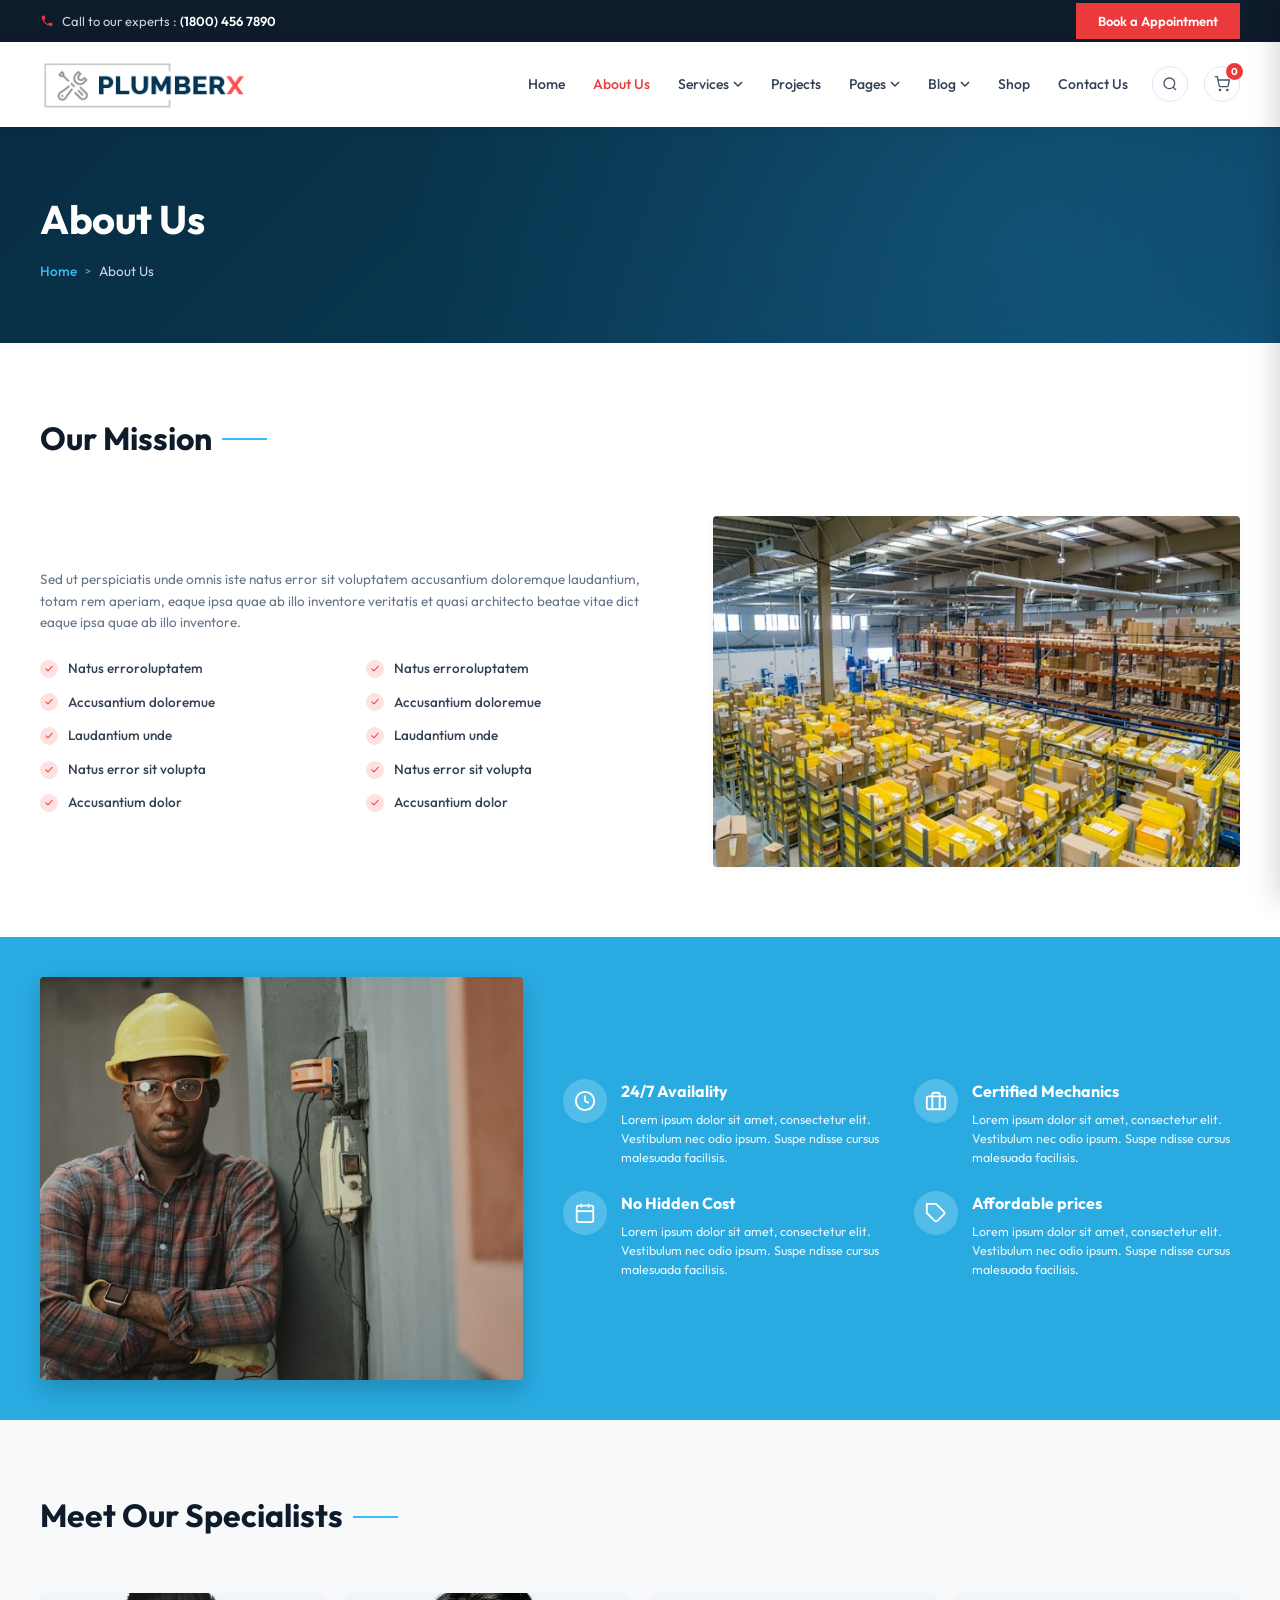
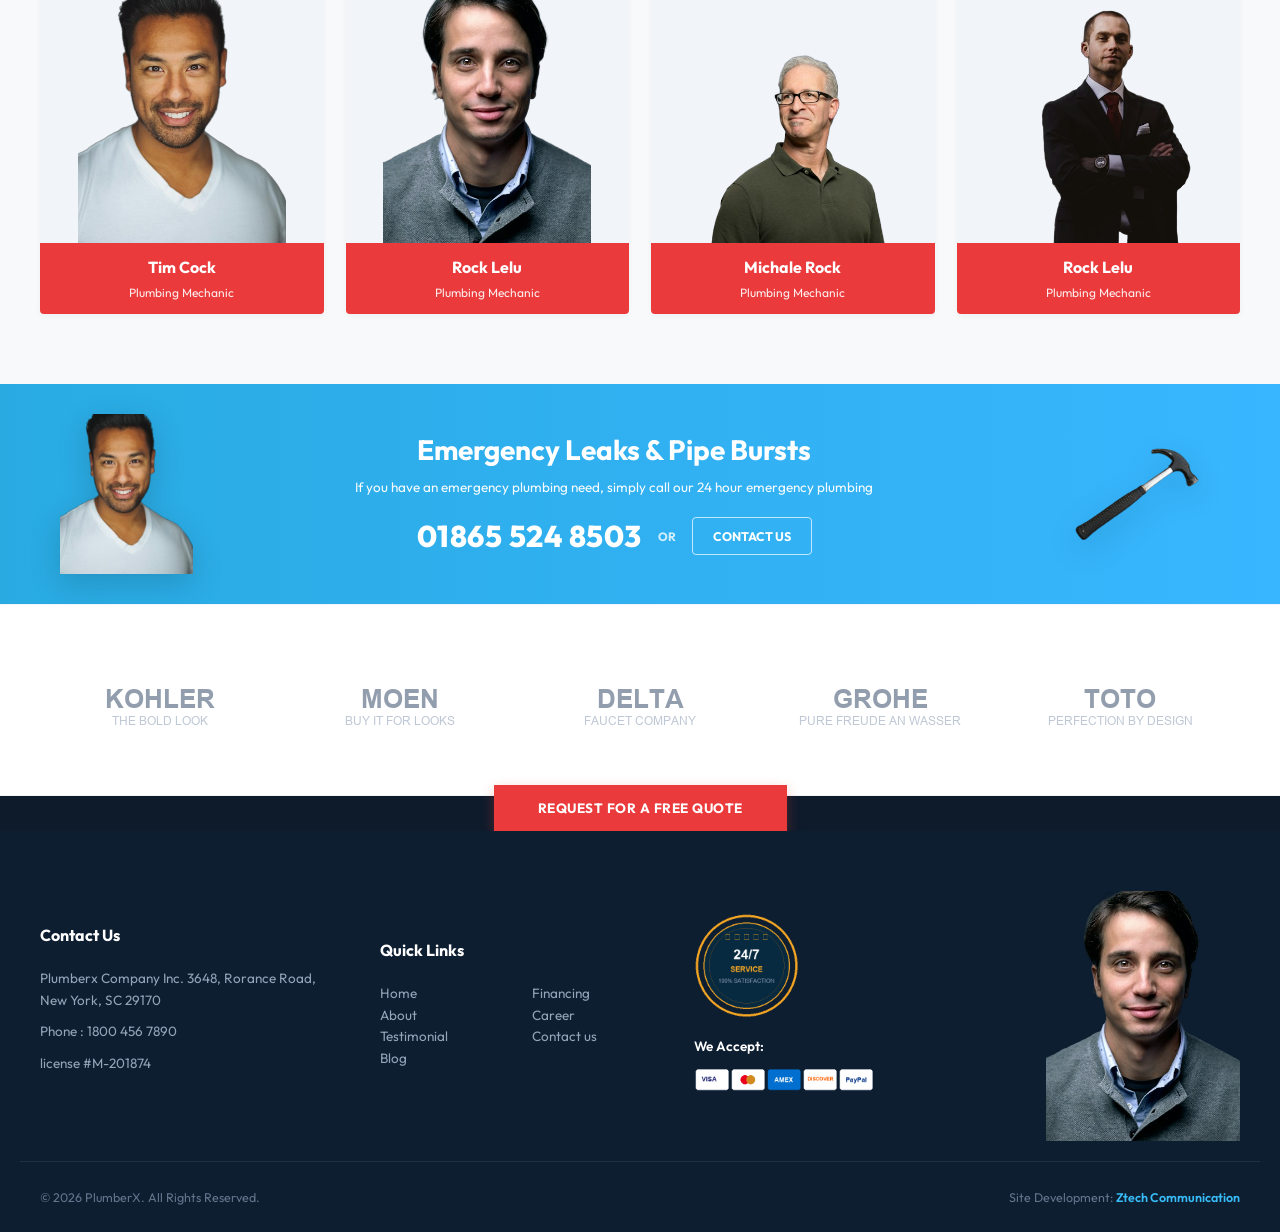
==== about.html @ 58169e4c "Initial commit: Complete 13-page PlumberX website with high-res assets, responsive layouts, and inte" ====
<!DOCTYPE html>
<html lang="en">
<head>
  <meta charset="UTF-8">
  <meta name="viewport" content="width=device-width, initial-scale=1.0">
  <title>About Us - PlumberX | Site Development: Ztech Communication</title>
  <meta name="description" content="Learn more about PlumberX mission, certified mechanics, 24/7 availability, and transparent plumbing services.">
  <link rel="stylesheet" href="css/style.css">
  <link rel="icon" type="image/png" href="assets/images/logo_clean.png?v=2027">
</head>
<body>

  <!-- Top Bar -->
  <div class="top-bar">
    <div class="container">
      <div class="top-bar-left">
        <svg width="14" height="14" viewBox="0 0 24 24" fill="currentColor">
          <path d="M6.62 10.79a15.053 15.053 0 006.59 6.59l2.2-2.2a1 1 0 011.02-.24 11.72 11.72 0 003.68.59 1 1 0 011 1V20a1 1 0 01-1 1A17 17 0 013 4a1 1 0 011-1h3.5a1 1 0 011 1 11.72 11.72 0 00.59 3.68 1 1 0 01-.24 1.02l-2.23 2.09z"/>
        </svg>
        <span>Call to our experts : <a href="tel:18004567890">(1800) 456 7890</a></span>
      </div>
      <div class="top-bar-right">
        <button class="btn-book-top" type="button">Book a Appointment</button>
      </div>
    </div>
  </div>

  <!-- Header & Navigation -->
  <header class="site-header">
    <div class="container nav-wrapper">
      <a href="index.html" class="logo-link">
        <img src="assets/images/logo.png?v=2027" alt="PlumberX Logo" class="logo-img">
      </a>
      
      <nav class="main-nav">
        <ul class="nav-menu">
          <li class="nav-item"><a href="index.html" class="nav-link">Home</a></li>
          <li class="nav-item active"><a href="about.html" class="nav-link">About Us</a></li>
          <li class="nav-item has-dropdown">
            <a href="services-1.html" class="nav-link">
              Services
              <svg class="arrow-icon" viewBox="0 0 10 6"><path d="M1 1l4 4 4-4" stroke="currentColor" stroke-width="1.5" fill="none"/></svg>
            </a>
            <ul class="dropdown-menu">
              <li><a href="services-1.html" class="dropdown-link">Services 1</a></li>
              <li><a href="services-2.html" class="dropdown-link">Services 2</a></li>
              <li><a href="services-3.html" class="dropdown-link">Services 3</a></li>
              <li><a href="service-repair.html" class="dropdown-link">Plumbing Repairs</a></li>
            </ul>
          </li>
          <li class="nav-item"><a href="projects.html" class="nav-link">Projects</a></li>
          <li class="nav-item has-dropdown">
            <a href="case-study.html" class="nav-link">
              Pages
              <svg class="arrow-icon" viewBox="0 0 10 6"><path d="M1 1l4 4 4-4" stroke="currentColor" stroke-width="1.5" fill="none"/></svg>
            </a>
            <ul class="dropdown-menu">
              <li><a href="case-study.html" class="dropdown-link">Case Study</a></li>
              <li><a href="price.html" class="dropdown-link">Price Plans</a></li>
              <li><a href="shop.html" class="dropdown-link">Shop Page</a></li>
            </ul>
          </li>
          <li class="nav-item has-dropdown">
            <a href="blog.html" class="nav-link">
              Blog
              <svg class="arrow-icon" viewBox="0 0 10 6"><path d="M1 1l4 4 4-4" stroke="currentColor" stroke-width="1.5" fill="none"/></svg>
            </a>
            <ul class="dropdown-menu">
              <li><a href="blog.html" class="dropdown-link">Blog Default</a></li>
              <li><a href="blog-single.html" class="dropdown-link">Single Blog Post</a></li>
            </ul>
          </li>
          <li class="nav-item"><a href="shop.html" class="nav-link">Shop</a></li>
          <li class="nav-item"><a href="contact.html" class="nav-link">Contact Us</a></li>
        </ul>

        <div class="header-actions">
          <button class="search-toggle-btn" aria-label="Search">
            <svg width="16" height="16" viewBox="0 0 24 24" fill="none" stroke="currentColor" stroke-width="2">
              <circle cx="11" cy="11" r="8"></circle>
              <line x1="21" y1="21" x2="16.65" y2="16.65"></line>
            </svg>
          </button>
          <button class="cart-toggle-btn" aria-label="Cart">
            <svg width="16" height="16" viewBox="0 0 24 24" fill="none" stroke="currentColor" stroke-width="2">
              <circle cx="9" cy="21" r="1"></circle>
              <circle cx="20" cy="21" r="1"></circle>
              <path d="M1 1h4l2.68 13.39a2 2 0 0 0 2 1.61h9.72a2 2 0 0 0 2-1.61L23 6H6"></path>
            </svg>
            <span class="cart-badge" id="cartBadgeCount">0</span>
          </button>
          <button class="mobile-menu-btn" aria-label="Toggle navigation">
            <svg width="24" height="24" viewBox="0 0 24 24" fill="none" stroke="currentColor" stroke-width="2">
              <line x1="3" y1="12" x2="21" y2="12"></line>
              <line x1="3" y1="6" x2="21" y2="6"></line>
              <line x1="3" y1="18" x2="21" y2="18"></line>
            </svg>
          </button>
        </div>
      </nav>
    </div>
  </header>

  <!-- Subpage Banner -->
  <section class="subpage-banner">
    <div class="container banner-content">
      <h1 class="banner-title">About Us</h1>
      <div class="breadcrumb-list">
        <a href="index.html">Home</a>
        <span class="breadcrumb-separator">&gt;</span>
        <span>About Us</span>
      </div>
    </div>
  </section>

  <!-- Our Mission Section -->
  <section class="about-mission-section">
    <div class="container">
      <div class="section-header">
        <h2 class="section-title decorated">Our Mission</h2>
      </div>

      <div class="about-mission-grid">
        <div class="mission-text-col">
          <p class="tab-desc-text">Sed ut perspiciatis unde omnis iste natus error sit voluptatem accusantium doloremque laudantium, totam rem aperiam, eaque ipsa quae ab illo inventore veritatis et quasi architecto beatae vitae dict eaque ipsa quae ab illo inventore.</p>

          <div class="contractor-checklist-grid" style="margin-top: 20px;">
            <div class="check-item"><span class="check-icon">✓</span> Natus erroroluptatem</div>
            <div class="check-item"><span class="check-icon">✓</span> Natus erroroluptatem</div>
            <div class="check-item"><span class="check-icon">✓</span> Accusantium doloremue</div>
            <div class="check-item"><span class="check-icon">✓</span> Accusantium doloremue</div>
            <div class="check-item"><span class="check-icon">✓</span> Laudantium unde</div>
            <div class="check-item"><span class="check-icon">✓</span> Laudantium unde</div>
            <div class="check-item"><span class="check-icon">✓</span> Natus error sit volupta</div>
            <div class="check-item"><span class="check-icon">✓</span> Natus error sit volupta</div>
            <div class="check-item"><span class="check-icon">✓</span> Accusantium dolor</div>
            <div class="check-item"><span class="check-icon">✓</span> Accusantium dolor</div>
          </div>
        </div>

        <div class="mission-image-col">
          <img src="assets/images/about_mission.jpg?v=2027" alt="Our Mission Van Plumber" style="width:100%; border-radius: var(--radius-sm); box-shadow: var(--shadow-sm);">
        </div>
      </div>
    </div>
  </section>

  <!-- Blue Highlights Section -->
  <section class="about-features-banner">
    <div class="container about-features-layout">
      <div class="about-features-img-col">
        <img src="assets/images/about_plumber.jpg?v=2027" alt="Certified Plumber Repair" class="about-plumber-cutout-img">
      </div>

      <div class="about-features-grid">
        <div class="feature-box">
          <div class="feature-icon-circle">
            <svg width="22" height="22" viewBox="0 0 24 24" fill="none" stroke="currentColor" stroke-width="2">
              <circle cx="12" cy="12" r="10"></circle>
              <polyline points="12 6 12 12 16 14"></polyline>
            </svg>
          </div>
          <div class="feature-info">
            <h4>24/7 Availality</h4>
            <p>Lorem ipsum dolor sit amet, consectetur elit. Vestibulum nec odio ipsum. Suspe ndisse cursus malesuada facilisis.</p>
          </div>
        </div>

        <div class="feature-box">
          <div class="feature-icon-circle">
            <svg width="22" height="22" viewBox="0 0 24 24" fill="none" stroke="currentColor" stroke-width="2">
              <rect x="2" y="7" width="20" height="14" rx="2" ry="2"></rect>
              <path d="M16 21V5a2 2 0 0 0-2-2h-4a2 2 0 0 0-2 2v16"></path>
            </svg>
          </div>
          <div class="feature-info">
            <h4>Certified Mechanics</h4>
            <p>Lorem ipsum dolor sit amet, consectetur elit. Vestibulum nec odio ipsum. Suspe ndisse cursus malesuada facilisis.</p>
          </div>
        </div>

        <div class="feature-box">
          <div class="feature-icon-circle">
            <svg width="22" height="22" viewBox="0 0 24 24" fill="none" stroke="currentColor" stroke-width="2">
              <rect x="3" y="4" width="18" height="18" rx="2" ry="2"></rect>
              <line x1="16" y1="2" x2="16" y2="6"></line>
              <line x1="8" y1="2" x2="8" y2="6"></line>
              <line x1="3" y1="10" x2="21" y2="10"></line>
            </svg>
          </div>
          <div class="feature-info">
            <h4>No Hidden Cost</h4>
            <p>Lorem ipsum dolor sit amet, consectetur elit. Vestibulum nec odio ipsum. Suspe ndisse cursus malesuada facilisis.</p>
          </div>
        </div>

        <div class="feature-box">
          <div class="feature-icon-circle">
            <svg width="22" height="22" viewBox="0 0 24 24" fill="none" stroke="currentColor" stroke-width="2">
              <path d="M20.59 13.41l-7.17 7.17a2 2 0 0 1-2.83 0L2 12V2h10l8.59 8.59a2 2 0 0 1 0 2.82z"></path>
              <line x1="7" y1="7" x2="7.01" y2="7"></line>
            </svg>
          </div>
          <div class="feature-info">
            <h4>Affordable prices</h4>
            <p>Lorem ipsum dolor sit amet, consectetur elit. Vestibulum nec odio ipsum. Suspe ndisse cursus malesuada facilisis.</p>
          </div>
        </div>
      </div>
    </div>
  </section>

  <!-- Meet Our Specialists -->
  <section class="team-section">
    <div class="container">
      <div class="section-header">
        <h2 class="section-title decorated">Meet Our Specialists</h2>
      </div>

      <div class="team-grid">
        <div class="team-card">
          <div class="team-img-wrap">
            <img src="assets/images/team_tim_cock.png?v=2027" alt="Tim Cock">
          </div>
          <div class="team-banner">
            <h3 class="team-name">Tim Cock</h3>
            <p class="team-role">Plumbing Mechanic</p>
          </div>
        </div>

        <div class="team-card">
          <div class="team-img-wrap">
            <img src="assets/images/team_rock_lelu.png?v=2027" alt="Rock Lelu">
          </div>
          <div class="team-banner">
            <h3 class="team-name">Rock Lelu</h3>
            <p class="team-role">Plumbing Mechanic</p>
          </div>
        </div>

        <div class="team-card">
          <div class="team-img-wrap">
            <img src="assets/images/team_michale_rock.png?v=2027" alt="Michale Rock">
          </div>
          <div class="team-banner">
            <h3 class="team-name">Michale Rock</h3>
            <p class="team-role">Plumbing Mechanic</p>
          </div>
        </div>

        <div class="team-card">
          <div class="team-img-wrap">
            <img src="assets/images/team_rock_lelu_2.png?v=2027" alt="Rock Lelu">
          </div>
          <div class="team-banner">
            <h3 class="team-name">Rock Lelu</h3>
            <p class="team-role">Plumbing Mechanic</p>
          </div>
        </div>
      </div>
    </div>
  </section>

  <!-- Emergency Banner -->
  <section class="emergency-banner-section">
    <div class="container emergency-layout">
      <img src="assets/images/emergency_plumber.png?v=2027" alt="Emergency Plumber" class="emergency-plumber-cutout">
      
      <div class="emergency-center">
        <h3 class="emergency-title">Emergency Leaks & Pipe Bursts</h3>
        <p class="emergency-sub">If you have an emergency plumbing need, simply call our 24 hour emergency plumbing</p>
        <div class="emergency-action-row">
          <a href="tel:018655248503" class="emergency-phone">01865 524 8503</a>
          <span class="emergency-or">OR</span>
          <a href="contact.html" class="btn-emergency-contact">CONTACT US</a>
        </div>
      </div>

      <img src="assets/images/emergency_wrench.png?v=2027" alt="Pipe Wrench" class="emergency-wrench-cutout">
    </div>
  </section>

  <!-- Partner Logos Strip -->
  <section class="partner-logos-section">
    <div class="container partner-logos-wrap">
      <img src="assets/images/partner_logos.png?v=2027" alt="Trusted Partners" class="partner-logos-img">
    </div>
  </section>

  <!-- Request Free Quote Strip Button -->
  <div class="quote-strip-button-wrap">
    <button class="btn-request-free-quote" type="button">REQUEST FOR A FREE QUOTE</button>
  </div>

  <!-- Footer -->
  <footer class="site-footer">
    <div class="container footer-grid">
      <div class="footer-col footer-contact-info">
        <h4 class="footer-col-title">Contact Us</h4>
        <p>Plumberx Company Inc. 3648, Rorance Road,<br>New York, SC 29170</p>
        <p>Phone : <a href="tel:18004567890">1800 456 7890</a></p>
        <p>license #M-201874</p>
      </div>

      <div class="footer-col">
        <h4 class="footer-col-title">Quick Links</h4>
        <div class="footer-links-grid">
          <div>
            <p><a href="index.html">Home</a></p>
            <p><a href="about.html">About</a></p>
            <p><a href="contact.html">Testimonial</a></p>
            <p><a href="blog.html">Blog</a></p>
          </div>
          <div>
            <p><a href="price.html">Financing</a></p>
            <p><a href="about.html">Career</a></p>
            <p><a href="contact.html">Contact us</a></p>
          </div>
        </div>
      </div>

      <div class="footer-col footer-trust-col">
        <img src="assets/images/footer_badge.png?v=2027" alt="24 Hours Service Guarantee" class="footer-badge-img">
        <div>
          <p style="margin-bottom:8px; color:#ffffff; font-weight:600;">We Accept:</p>
          <img src="assets/images/footer_cards.png?v=2027" alt="Visa, Mastercard, Discover, Amex" class="footer-cards-img">
        </div>
      </div>

      <div class="footer-col footer-plumber-col">
        <img src="assets/images/footer_plumber.png?v=2027" alt="Professional Plumber" class="footer-plumber-img">
      </div>
    </div>

    <div class="container footer-bottom-bar">
      <div>&copy; 2026 PlumberX. All Rights Reserved.</div>
      <div>Site Development: <a href="https://www.ztechbd.com" target="_blank" rel="noopener" class="developer-credit">Ztech Communication</a></div>
    </div>
  </footer>

  <!-- Reusable Modals -->
  <div class="modal-overlay" id="appointmentModal">
    <div class="modal-card">
      <div class="modal-header">
        <h3>Book an Appointment</h3>
        <button class="modal-close-btn">&times;</button>
      </div>
      <div class="modal-body">
        <form>
          <div class="form-group"><input type="text" class="form-input" placeholder="Full Name" required></div>
          <div class="form-group"><input type="tel" class="form-input" placeholder="Phone Number" required></div>
          <div class="form-group">
            <select class="form-select" required>
              <option value="">Select Service</option>
              <option value="leaks">Plumbing Leaks</option>
              <option value="drain">Drain Cleaning</option>
              <option value="heating">Water Heating & Cooling</option>
            </select>
          </div>
          <div class="form-group"><input type="date" class="form-input" required></div>
          <button type="submit" class="btn-quote-submit">Confirm Appointment</button>
        </form>
      </div>
    </div>
  </div>

  <div class="modal-overlay" id="quoteModal">
    <div class="modal-card">
      <div class="modal-header">
        <h3>Request Free Quote</h3>
        <button class="modal-close-btn">&times;</button>
      </div>
      <div class="modal-body">
        <form>
          <div class="form-group"><input type="text" class="form-input" placeholder="Your Name" required></div>
          <div class="form-group"><input type="email" class="form-input" placeholder="Your Email" required></div>
          <div class="form-group"><input type="tel" class="form-input" placeholder="Phone Number" required></div>
          <button type="submit" class="btn-quote-submit">Submit Quote Request</button>
        </form>
      </div>
    </div>
  </div>

  <div class="modal-overlay" id="searchModal">
    <div class="modal-card" style="max-width: 440px;">
      <div class="modal-header">
        <h3>Search PlumberX</h3>
        <button class="modal-close-btn">&times;</button>
      </div>
      <div class="modal-body">
        <form onsubmit="event.preventDefault(); showToast('Searching...'); document.getElementById('searchModal').classList.remove('active');">
          <div class="form-group"><input type="text" class="form-input" placeholder="Type keywords..." required></div>
          <button type="submit" class="btn-quote-submit">Search</button>
        </form>
      </div>
    </div>
  </div>

  <div class="cart-drawer-overlay" id="cartDrawerOverlay"></div>
  <div class="cart-drawer" id="cartDrawer">
    <div class="cart-drawer-header">
      <h3 style="font-size:16px;">Your Shopping Cart</h3>
      <button id="closeCartBtn" style="background:none; border:none; color:#ffffff; font-size:24px; cursor:pointer;">&times;</button>
    </div>
    <div class="cart-items-container" id="cartItemsContainer">
      <p style="text-align:center; color:#94a3b8; padding:30px 0;">Your cart is empty.</p>
    </div>
    <div class="cart-drawer-footer">
      <div class="cart-total-row">
        <span>Subtotal:</span>
        <span id="cartTotalAmount">$0.00</span>
      </div>
      <button class="btn-quote-submit" onclick="showToast('Proceeding to checkout...');">PROCEED TO CHECKOUT</button>
    </div>
  </div>

  <script src="js/main.js"></script>
</body>
</html>
---- css/style.css ----
/* ==========================================================================
   PlumberX - Theme Design & Style System
   Site Development Company: Ztech Communication
   ========================================================================== */

@import url('https://fonts.googleapis.com/css2?family=Outfit:wght@300;400;500;600;700;800&family=Inter:wght@300;400;500;600;700&display=swap');

:root {
  --primary-navy: #0e1b2b;
  --secondary-navy: #0a1726;
  --dark-teal: #084362;
  --mid-teal: #0a567c;
  --cyan: #29abe2;
  --cyan-light: #48c1f4;
  --cyan-soft: #e5f6fd;
  --accent-red: #ea3a3c;
  --accent-red-hover: #d2282a;
  --text-dark: #1e293b;
  --text-gray: #64748b;
  --text-light: #94a3b8;
  --bg-light: #f7f9fa;
  --bg-card: #ffffff;
  --border-color: #e2e8f0;
  --border-light: #f1f5f9;
  --shadow-sm: 0 2px 6px rgba(0, 0, 0, 0.04);
  --shadow-md: 0 6px 20px rgba(0, 0, 0, 0.08);
  --shadow-lg: 0 12px 32px rgba(0, 0, 0, 0.12);
  --radius-sm: 4px;
  --radius-md: 6px;
  --radius-lg: 10px;
  --container-max: 1240px;
  --font-main: 'Outfit', 'Inter', -apple-system, BlinkMacSystemFont, sans-serif;
}

* {
  box-sizing: border-box;
  margin: 0;
  padding: 0;
}

body {
  font-family: var(--font-main);
  color: var(--text-dark);
  background-color: #ffffff;
  line-height: 1.6;
  font-size: 15px;
  overflow-x: hidden;
  -webkit-font-smoothing: antialiased;
}

a {
  color: inherit;
  text-decoration: none;
  transition: all 0.25s ease;
}

img {
  max-width: 100%;
  height: auto;
  display: block;
}

ul, ol {
  list-style: none;
}

button, input, select, textarea {
  font-family: inherit;
}

.container {
  max-width: var(--container-max);
  margin: 0 auto;
  padding: 0 20px;
}

.section-padding {
  padding: 70px 0;
}

.text-center {
  text-align: center;
}

/* ==========================================================================
   Header & Navigation
   ========================================================================== */

/* Top Bar */
.top-bar {
  background-color: var(--primary-navy);
  color: #ffffff;
  font-size: 13px;
  height: 42px;
  display: flex;
  align-items: center;
}

.top-bar .container {
  display: flex;
  justify-content: space-between;
  align-items: center;
  width: 100%;
}

.top-bar-left {
  display: flex;
  align-items: center;
  gap: 8px;
  color: #cbd5e1;
}

.top-bar-left i, .top-bar-left svg {
  color: var(--accent-red);
  fill: var(--accent-red);
}

.top-bar-left a {
  color: #ffffff;
  font-weight: 600;
}

.top-bar-left a:hover {
  color: var(--cyan);
}

.top-bar-right {
  display: flex;
  align-items: center;
}

.btn-book-top {
  background-color: var(--accent-red);
  color: #ffffff;
  padding: 10px 22px;
  font-size: 13px;
  font-weight: 600;
  border: none;
  cursor: pointer;
  display: inline-flex;
  align-items: center;
  gap: 6px;
  transition: background-color 0.2s ease, transform 0.2s ease;
}

.btn-book-top:hover {
  background-color: var(--accent-red-hover);
}

/* Main Navbar */
.site-header {
  background-color: #ffffff;
  box-shadow: 0 2px 10px rgba(0, 0, 0, 0.05);
  position: sticky;
  top: 0;
  z-index: 1000;
}

.nav-wrapper {
  display: flex;
  justify-content: space-between;
  align-items: center;
  height: 85px;
}

.logo-link {
  display: flex;
  align-items: center;
}

.logo-img {
  height: 52px;
  width: auto;
}

.main-nav {
  display: flex;
  align-items: center;
}

.nav-menu {
  display: flex;
  align-items: center;
  gap: 28px;
}

.nav-item {
  position: relative;
}

.nav-link {
  font-size: 14px;
  font-weight: 500;
  color: #334155;
  padding: 30px 0;
  display: flex;
  align-items: center;
  gap: 4px;
  transition: color 0.2s ease;
}

.nav-link:hover,
.nav-item.active > .nav-link {
  color: var(--accent-red);
}

.nav-link svg.arrow-icon {
  width: 10px;
  height: 10px;
  fill: currentColor;
  transition: transform 0.2s ease;
}

.nav-item:hover .arrow-icon {
  transform: rotate(180deg);
}

/* Dropdown Menu */
.dropdown-menu {
  position: absolute;
  top: 100%;
  left: 0;
  background-color: #ffffff;
  min-width: 220px;
  box-shadow: 0 10px 25px rgba(0, 0, 0, 0.1);
  border-top: 3px solid var(--accent-red);
  padding: 10px 0;
  opacity: 0;
  visibility: hidden;
  transform: translateY(10px);
  transition: all 0.25s cubic-bezier(0.16, 1, 0.3, 1);
  z-index: 100;
}

.nav-item:hover .dropdown-menu {
  opacity: 1;
  visibility: visible;
  transform: translateY(0);
}

.dropdown-link {
  display: block;
  padding: 9px 22px;
  font-size: 13.5px;
  font-weight: 500;
  color: #475569;
  transition: all 0.2s ease;
}

.dropdown-link:hover,
.dropdown-link.active {
  background-color: #f8fafc;
  color: var(--accent-red);
  padding-left: 26px;
}

/* Header Actions */
.header-actions {
  display: flex;
  align-items: center;
  gap: 16px;
  margin-left: 24px;
}

.search-toggle-btn,
.cart-toggle-btn {
  background: none;
  border: 1px solid #e2e8f0;
  border-radius: 50%;
  width: 36px;
  height: 36px;
  display: flex;
  align-items: center;
  justify-content: center;
  cursor: pointer;
  color: #475569;
  transition: all 0.2s ease;
  position: relative;
}

.search-toggle-btn:hover,
.cart-toggle-btn:hover {
  background-color: #f1f5f9;
  color: var(--accent-red);
  border-color: #cbd5e1;
}

.cart-badge {
  position: absolute;
  top: -4px;
  right: -4px;
  background-color: var(--accent-red);
  color: #ffffff;
  font-size: 10px;
  font-weight: 700;
  border-radius: 50%;
  width: 17px;
  height: 17px;
  display: flex;
  align-items: center;
  justify-content: center;
}

.mobile-menu-btn {
  display: none;
  background: none;
  border: none;
  cursor: pointer;
  color: var(--primary-navy);
  padding: 6px;
}

/* ==========================================================================
   Subpage Banner & Breadcrumb
   ========================================================================== */
.subpage-banner {
  background: linear-gradient(135deg, #072d42 0%, #093751 50%, #0d466b 100%);
  color: #ffffff;
  padding: 60px 0;
  position: relative;
  overflow: hidden;
}

.subpage-banner::before {
  content: '';
  position: absolute;
  top: 0;
  left: 0;
  right: 0;
  bottom: 0;
  background: radial-gradient(circle at 80% 50%, rgba(56, 189, 248, 0.15) 0%, transparent 60%);
  pointer-events: none;
}

.banner-content {
  position: relative;
  z-index: 2;
}

.banner-title {
  font-size: 40px;
  font-weight: 700;
  margin-bottom: 10px;
  letter-spacing: -0.5px;
}

.breadcrumb-list {
  display: flex;
  align-items: center;
  gap: 8px;
  font-size: 13.5px;
  color: #cbd5e1;
}

.breadcrumb-list a {
  color: #38bdf8;
  font-weight: 500;
}

.breadcrumb-list a:hover {
  text-decoration: underline;
}

.breadcrumb-separator {
  color: #94a3b8;
  font-size: 11px;
}

.banner-van-img {
  position: absolute;
  right: 6%;
  top: 50%;
  transform: translateY(-50%);
  max-height: 150px;
  z-index: 2;
  filter: drop-shadow(0 15px 25px rgba(0,0,0,0.3));
}

/* ==========================================================================
   Home Hero Section
   ========================================================================== */
.home-hero {
  position: relative;
  background: radial-gradient(circle at 75% 35%, #0e4c73 0%, #093751 55%, #052132 100%);
  min-height: 600px;
  display: flex;
  align-items: center;
  color: #ffffff;
  padding: 50px 0 0;
  overflow: hidden;
}

.hero-grid {
  display: grid;
  grid-template-columns: 1.1fr 1fr 1.1fr;
  align-items: center;
  gap: 20px;
}

.hero-text-col {
  z-index: 2;
}

.hero-subtitle {
  font-size: 42px;
  font-weight: 700;
  line-height: 1.15;
  margin-bottom: 6px;
  color: var(--accent-red);
}

.hero-title {
  font-size: 44px;
  font-weight: 700;
  line-height: 1.15;
  margin-bottom: 18px;
  color: #38bdf8;
}

.hero-desc {
  font-size: 14.5px;
  line-height: 1.6;
  color: #e2e8f0;
  margin-bottom: 26px;
  max-width: 380px;
}

.btn-hero-learn {
  display: inline-block;
  border: 1px solid rgba(255, 255, 255, 0.4);
  color: #ffffff;
  padding: 10px 24px;
  font-size: 13.5px;
  font-weight: 600;
  border-radius: var(--radius-sm);
  background: rgba(255, 255, 255, 0.05);
  backdrop-filter: blur(4px);
  transition: all 0.25s ease;
}

.btn-hero-learn:hover {
  background-color: var(--accent-red);
  border-color: var(--accent-red);
}

.hero-plumber-col {
  display: flex;
  justify-content: center;
  align-items: flex-end;
  z-index: 2;
}

.hero-plumber-img {
  max-height: 540px;
  object-fit: contain;
  filter: drop-shadow(0 15px 30px rgba(0, 0, 0, 0.4));
}

.hero-form-col {
  z-index: 2;
  display: flex;
  justify-content: flex-end;
}

.hero-quote-card {
  background-color: #ffffff;
  color: var(--text-dark);
  border-radius: var(--radius-sm);
  overflow: hidden;
  box-shadow: 0 15px 35px rgba(0, 0, 0, 0.25);
  width: 100%;
  max-width: 360px;
}

.quote-tabs {
  display: grid;
  grid-template-columns: 1fr 1fr;
  text-align: center;
}

.quote-tab-btn {
  background-color: #f8fafc;
  border: none;
  padding: 13px 10px;
  font-size: 12.5px;
  font-weight: 700;
  color: #64748b;
  cursor: pointer;
  letter-spacing: 0.5px;
  transition: all 0.2s ease;
}

.quote-tab-btn.active {
  background-color: #ffffff;
  color: var(--primary-navy);
  border-bottom: 2px solid var(--accent-red);
}

.quote-form-body {
  padding: 24px 26px 28px;
}

.quote-form-header {
  text-align: center;
  font-size: 14px;
  font-weight: 700;
  color: var(--primary-navy);
  margin-bottom: 20px;
  letter-spacing: 0.5px;
  text-transform: uppercase;
}

.form-group {
  margin-bottom: 14px;
}

.form-input, .form-select, .form-textarea {
  width: 100%;
  padding: 10px 14px;
  border: 1px solid #e2e8f0;
  border-radius: var(--radius-sm);
  font-size: 13.5px;
  background-color: #f8fafc;
  color: var(--text-dark);
  transition: all 0.2s ease;
  outline: none;
}

.form-input:focus, .form-select:focus, .form-textarea:focus {
  border-color: var(--accent-red);
  background-color: #ffffff;
  box-shadow: 0 0 0 3px rgba(234, 58, 60, 0.1);
}

.btn-quote-submit {
  width: 100%;
  background-color: var(--accent-red);
  color: #ffffff;
  border: none;
  padding: 12px;
  font-size: 13px;
  font-weight: 700;
  letter-spacing: 0.5px;
  text-transform: uppercase;
  border-radius: var(--radius-sm);
  cursor: pointer;
  transition: background-color 0.2s ease;
  margin-top: 8px;
}

.btn-quote-submit:hover {
  background-color: var(--accent-red-hover);
}

/* ==========================================================================
   Home Red Promo Strip
   ========================================================================== */
.promo-strip {
  background-color: var(--accent-red);
  color: #ffffff;
  padding: 22px 0;
}

.promo-strip .container {
  display: flex;
  justify-content: space-between;
  align-items: center;
}

.promo-left {
  display: flex;
  align-items: center;
  gap: 16px;
}

.promo-icon-box {
  width: 44px;
  height: 44px;
  border: 1px dashed rgba(255, 255, 255, 0.6);
  border-radius: var(--radius-sm);
  display: flex;
  align-items: center;
  justify-content: center;
  font-size: 20px;
}

.promo-title {
  font-size: 19px;
  font-weight: 700;
  margin-bottom: 2px;
}

.promo-subtext {
  font-size: 13px;
  opacity: 0.9;
}

.btn-promo-action {
  background-color: transparent;
  color: #ffffff;
  border: 1px solid #ffffff;
  padding: 10px 24px;
  font-size: 13px;
  font-weight: 600;
  border-radius: var(--radius-sm);
  cursor: pointer;
  transition: all 0.2s ease;
}

.btn-promo-action:hover {
  background-color: #ffffff;
  color: var(--accent-red);
}

/* ==========================================================================
   Section Title Styles
   ========================================================================== */
.section-header {
  margin-bottom: 40px;
}

.section-title {
  font-size: 32px;
  font-weight: 700;
  color: var(--primary-navy);
  position: relative;
  display: inline-block;
  margin-bottom: 12px;
}

.section-title.decorated::after {
  content: '';
  position: absolute;
  right: -55px;
  top: 50%;
  width: 45px;
  height: 2px;
  background-color: #38bdf8;
}

.section-subtitle {
  color: var(--text-gray);
  font-size: 14.5px;
  max-width: 650px;
}

.section-header.text-center .section-subtitle {
  margin: 0 auto;
}

/* ==========================================================================
   Home Certified Plumber in LA (3 Cards)
   ========================================================================== */
.certified-section {
  padding: 70px 0;
  background-color: #ffffff;
}

.certified-grid {
  display: grid;
  grid-template-columns: 1.6fr 1fr 1fr;
  gap: 24px;
}

.certified-card-blue {
  background-color: var(--cyan);
  color: #ffffff;
  display: flex;
  overflow: hidden;
  box-shadow: var(--shadow-sm);
}

.certified-card-blue .card-img-wrap {
  width: 50%;
  min-height: 210px;
}

.certified-card-blue .card-img-wrap img {
  width: 100%;
  height: 100%;
  object-fit: cover;
}

.certified-card-blue .card-body {
  width: 50%;
  padding: 24px;
  display: flex;
  flex-direction: column;
  justify-content: center;
}

.certified-card-blue .card-title {
  font-size: 18px;
  font-weight: 700;
  margin-bottom: 10px;
}

.certified-card-blue .card-desc {
  font-size: 12.5px;
  line-height: 1.6;
  opacity: 0.95;
}

.certified-card-standard {
  background-color: #ffffff;
  border: 1px solid var(--border-color);
  overflow: hidden;
  transition: transform 0.25s ease, box-shadow 0.25s ease;
}

.certified-card-standard:hover {
  transform: translateY(-4px);
  box-shadow: var(--shadow-md);
}

.certified-card-standard .card-img-wrap {
  height: 155px;
  overflow: hidden;
}

.certified-card-standard .card-img-wrap img {
  width: 100%;
  height: 100%;
  object-fit: cover;
  transition: transform 0.3s ease;
}

.certified-card-standard:hover .card-img-wrap img {
  transform: scale(1.05);
}

.certified-card-standard .card-body {
  padding: 20px;
}

.certified-card-standard .card-title {
  font-size: 16px;
  font-weight: 700;
  color: var(--primary-navy);
  margin-bottom: 8px;
}

.certified-card-standard .card-desc {
  font-size: 12.5px;
  color: var(--text-gray);
  line-height: 1.5;
}

/* ==========================================================================
   Services That We Offers (Vertical Tabs)
   ========================================================================== */
.services-tab-section {
  padding: 70px 0;
  background-color: var(--bg-light);
}

.services-tab-layout {
  display: grid;
  grid-template-columns: 260px 1fr 340px;
  gap: 30px;
  align-items: center;
}

.tab-nav-vertical {
  background-color: #ffffff;
  box-shadow: var(--shadow-sm);
}

.tab-btn-vertical {
  display: block;
  width: 100%;
  text-align: left;
  padding: 13px 20px;
  font-size: 12.5px;
  font-weight: 700;
  letter-spacing: 0.5px;
  text-transform: uppercase;
  color: #475569;
  background: none;
  border: none;
  border-bottom: 1px solid #f1f5f9;
  border-left: 3px solid transparent;
  cursor: pointer;
  transition: all 0.2s ease;
}

.tab-btn-vertical:hover,
.tab-btn-vertical.active {
  background-color: #f8fafc;
  color: var(--cyan);
  border-left-color: var(--cyan);
}

.tab-content-panel {
  display: none;
}

.tab-content-panel.active {
  display: block;
}

.tab-desc-text {
  font-size: 13.5px;
  color: var(--text-gray);
  line-height: 1.6;
  margin-bottom: 24px;
}

.tab-body-row {
  display: grid;
  grid-template-columns: 1.2fr 1fr;
  gap: 20px;
  align-items: center;
}

.tab-kitchen-img {
  border-radius: var(--radius-sm);
  box-shadow: var(--shadow-sm);
  width: 100%;
  height: 170px;
  object-fit: cover;
}

.checklist {
  display: flex;
  flex-direction: column;
  gap: 10px;
}

.check-item {
  display: flex;
  align-items: center;
  gap: 10px;
  font-size: 13.5px;
  font-weight: 500;
  color: #334155;
}

.check-icon {
  width: 18px;
  height: 18px;
  border-radius: 50%;
  background-color: #fee2e2;
  color: var(--accent-red);
  display: flex;
  align-items: center;
  justify-content: center;
  font-size: 10px;
  flex-shrink: 0;
}

.tab-plumber-col {
  display: flex;
  justify-content: center;
}

.tab-standing-plumber {
  max-height: 440px;
  object-fit: contain;
  filter: drop-shadow(0 15px 25px rgba(0, 0, 0, 0.15));
}

/* ==========================================================================
   Our Projects (Dark Navy Background)
   ========================================================================== */
.projects-dark-section {
  background-color: var(--primary-navy);
  color: #ffffff;
  padding: 70px 0;
}

.projects-dark-section .section-title {
  color: #ffffff;
}

.projects-grid {
  display: grid;
  grid-template-columns: repeat(4, 1fr);
  gap: 18px;
  margin-bottom: 35px;
}

.project-card {
  position: relative;
  overflow: hidden;
  border-radius: var(--radius-sm);
  height: 185px;
  background-color: #1e293b;
}

.project-card img {
  width: 100%;
  height: 100%;
  object-fit: cover;
  transition: transform 0.4s ease;
}

.project-card:hover img {
  transform: scale(1.08);
}

.project-overlay {
  position: absolute;
  top: 0;
  left: 0;
  right: 0;
  bottom: 0;
  background: rgba(14, 27, 43, 0.7);
  display: flex;
  flex-direction: column;
  justify-content: center;
  align-items: center;
  padding: 16px;
  opacity: 0;
  transition: opacity 0.3s ease;
}

.project-card:hover .project-overlay {
  opacity: 1;
}

.project-overlay-title {
  font-size: 15px;
  font-weight: 600;
  color: #ffffff;
  margin-bottom: 6px;
  text-align: center;
}

.project-overlay-cat {
  font-size: 12px;
  color: #38bdf8;
  margin-bottom: 12px;
}

.project-zoom-btn {
  width: 34px;
  height: 34px;
  border-radius: 50%;
  background-color: var(--accent-red);
  color: #ffffff;
  display: flex;
  align-items: center;
  justify-content: center;
  font-size: 13px;
  border: none;
  cursor: pointer;
  transition: transform 0.2s ease;
}

.project-zoom-btn:hover {
  transform: scale(1.1);
}

.view-all-projects-btn {
  display: inline-block;
  background-color: transparent;
  color: #ffffff;
  border: 1px solid rgba(255, 255, 255, 0.3);
  padding: 10px 26px;
  font-size: 12.5px;
  font-weight: 700;
  letter-spacing: 0.5px;
  border-radius: var(--radius-sm);
  transition: all 0.2s ease;
}

.view-all-projects-btn:hover {
  background-color: var(--cyan);
  border-color: var(--cyan);
}

/* ==========================================================================
   Choosing the Right Plumbing Contractor & $35 Coupon
   ========================================================================== */
.contractor-section {
  padding: 70px 0;
  background-color: #ffffff;
  position: relative;
  overflow: hidden;
}

.contractor-grid {
  display: grid;
  grid-template-columns: 1.4fr 1fr;
  gap: 40px;
  align-items: center;
}

.contractor-text {
  font-size: 13.5px;
  color: var(--text-gray);
  line-height: 1.65;
  margin-bottom: 24px;
}

.contractor-checklist-grid {
  display: grid;
  grid-template-columns: 1fr 1fr;
  gap: 12px 20px;
}

/* Coupon Box */
.coupon-box {
  background-color: #ffffff;
  box-shadow: 0 10px 30px rgba(0, 0, 0, 0.08);
  border-radius: var(--radius-sm);
  overflow: hidden;
  max-width: 380px;
  margin: 0 auto;
}

.coupon-header {
  background-color: var(--primary-navy);
  color: #ffffff;
  text-align: center;
  padding: 16px;
}

.coupon-header h3 {
  font-size: 24px;
  font-weight: 700;
}

.coupon-body {
  background-color: var(--accent-red);
  color: #ffffff;
  padding: 30px 24px;
  text-align: center;
}

.coupon-body h4 {
  font-size: 17px;
  font-weight: 700;
  margin-bottom: 8px;
}

.coupon-body p {
  font-size: 12px;
  opacity: 0.9;
  margin-bottom: 18px;
}

.coupon-tag {
  display: inline-block;
  background-color: #ffffff;
  color: var(--accent-red);
  padding: 8px 24px;
  border-radius: 30px;
  font-size: 13px;
  font-weight: 700;
  margin-bottom: 14px;
}

.coupon-expire {
  font-size: 11.5px;
  letter-spacing: 0.5px;
}

.coupon-footer {
  padding: 16px;
  text-align: center;
  background-color: #f8fafc;
}

.coupon-print-link {
  font-size: 12.5px;
  font-weight: 600;
  color: var(--text-gray);
  cursor: pointer;
  display: inline-block;
  margin-bottom: 4px;
}

.coupon-print-link:hover {
  color: var(--accent-red);
}

.coupon-more-specials {
  font-size: 12px;
  color: var(--text-light);
  display: block;
}

.contractor-water-splash {
  position: absolute;
  bottom: 0;
  right: 0;
  max-width: 320px;
  pointer-events: none;
  opacity: 0.85;
}

/* ==========================================================================
   Meet Our Specialists (Team)
   ========================================================================== */
.team-section {
  padding: 70px 0;
  background-color: var(--bg-light);
}

.team-grid {
  display: grid;
  grid-template-columns: repeat(4, 1fr);
  gap: 22px;
}

.team-card {
  background-color: #ffffff;
  overflow: hidden;
  box-shadow: var(--shadow-sm);
  border-radius: var(--radius-sm);
  text-align: center;
  transition: transform 0.25s ease, box-shadow 0.25s ease;
}

.team-card:hover {
  transform: translateY(-5px);
  box-shadow: var(--shadow-md);
}

.team-img-wrap {
  height: 250px;
  overflow: hidden;
  display: flex;
  align-items: flex-end;
  justify-content: center;
  background: #f1f5f9;
}

.team-img-wrap img {
  max-height: 100%;
  object-fit: contain;
}

.team-banner {
  background-color: var(--accent-red);
  color: #ffffff;
  padding: 12px 10px;
}

.team-name {
  font-size: 16px;
  font-weight: 700;
  margin-bottom: 2px;
}

.team-role {
  font-size: 12px;
  opacity: 0.9;
}

/* ==========================================================================
   Customer Testimonials (Navy Background)
   ========================================================================== */
.testimonials-section {
  background-color: #12283e;
  color: #ffffff;
  padding: 70px 0;
  position: relative;
  overflow: hidden;
}

.testimonials-section .section-title {
  color: #ffffff;
}

.testimonials-section .section-subtitle {
  color: #94a3b8;
}

.testimonials-slider {
  display: grid;
  grid-template-columns: repeat(3, 1fr);
  gap: 24px;
}

.testimonial-card {
  background-color: #ffffff;
  color: var(--text-dark);
  padding: 30px;
  border-radius: var(--radius-sm);
  box-shadow: 0 10px 25px rgba(0, 0, 0, 0.2);
}

.testimonial-header {
  display: flex;
  align-items: center;
  gap: 14px;
  margin-bottom: 16px;
}

.testimonial-avatar {
  width: 48px;
  height: 48px;
  border-radius: 50%;
  object-fit: cover;
  border: 2px solid var(--accent-red);
}

.testimonial-author-name {
  font-size: 15px;
  font-weight: 700;
  color: var(--primary-navy);
}

.testimonial-author-status {
  font-size: 12px;
  color: #38bdf8;
  font-style: italic;
}

.testimonial-text {
  font-size: 12.5px;
  color: var(--text-gray);
  line-height: 1.6;
}

/* ==========================================================================
   Emergency Banner
   ========================================================================== */
.emergency-banner-section {
  background: linear-gradient(90deg, #29abe2 0%, #38b6ff 100%);
  color: #ffffff;
  padding: 30px 0;
  position: relative;
  overflow: hidden;
}

.emergency-layout {
  display: flex;
  justify-content: space-between;
  align-items: center;
  position: relative;
  z-index: 2;
}

.emergency-plumber-cutout {
  max-height: 160px;
  margin-left: 20px;
  filter: drop-shadow(0 10px 15px rgba(0, 0, 0, 0.15));
}

.emergency-center {
  text-align: center;
  flex: 1;
  padding: 0 30px;
}

.emergency-title {
  font-size: 28px;
  font-weight: 700;
  margin-bottom: 4px;
}

.emergency-sub {
  font-size: 13.5px;
  opacity: 0.95;
  margin-bottom: 14px;
}

.emergency-action-row {
  display: flex;
  justify-content: center;
  align-items: center;
  gap: 16px;
}

.emergency-phone {
  font-size: 30px;
  font-weight: 800;
  letter-spacing: 0.5px;
  color: #ffffff;
}

.emergency-or {
  font-size: 12px;
  font-weight: 700;
  opacity: 0.8;
}

.btn-emergency-contact {
  background-color: transparent;
  color: #ffffff;
  border: 1px solid rgba(255, 255, 255, 0.7);
  padding: 8px 20px;
  font-size: 12.5px;
  font-weight: 700;
  border-radius: var(--radius-sm);
  transition: all 0.2s ease;
}

.btn-emergency-contact:hover {
  background-color: #ffffff;
  color: var(--cyan);
}

.emergency-wrench-cutout {
  max-height: 150px;
  margin-right: -20px;
  filter: drop-shadow(0 10px 15px rgba(0, 0, 0, 0.15));
}

/* ==========================================================================
   Home Latest From Blogs
   ========================================================================== */
.home-blog-section {
  padding: 70px 0;
  background-color: #ffffff;
}

.home-blog-grid {
  display: grid;
  grid-template-columns: 1fr 1fr 1fr;
  gap: 24px;
}

.blog-card-home {
  border: 1px solid var(--border-color);
  border-radius: var(--radius-sm);
  overflow: hidden;
  background-color: #ffffff;
  transition: transform 0.2s ease, box-shadow 0.2s ease;
}

.blog-card-home:hover {
  transform: translateY(-4px);
  box-shadow: var(--shadow-md);
}

.blog-card-home .card-img-wrap {
  height: 200px;
  overflow: hidden;
}

.blog-card-home .card-img-wrap img {
  width: 100%;
  height: 100%;
  object-fit: cover;
  transition: transform 0.3s ease;
}

.blog-card-home:hover .card-img-wrap img {
  transform: scale(1.05);
}

.blog-card-home .card-body {
  padding: 20px;
}

.blog-card-home .card-title {
  font-size: 16px;
  font-weight: 700;
  color: var(--primary-navy);
  margin-bottom: 8px;
  line-height: 1.35;
}

.blog-card-home .card-title a:hover {
  color: var(--accent-red);
}

.blog-card-home .card-desc {
  font-size: 12.5px;
  color: var(--text-gray);
  line-height: 1.5;
  margin-bottom: 14px;
}

.blog-card-home .card-footer {
  display: flex;
  justify-content: space-between;
  align-items: center;
  font-size: 12px;
  border-top: 1px solid var(--border-light);
  padding-top: 12px;
}

.read-more-link {
  color: var(--accent-red);
  font-weight: 600;
}

.read-more-link:hover {
  text-decoration: underline;
}

.blog-date {
  color: var(--text-light);
}

.blog-list-sidebar-home {
  display: flex;
  flex-direction: column;
  gap: 16px;
}

.blog-list-item-home {
  padding: 16px;
  background-color: #f8fafc;
  border-radius: var(--radius-sm);
  border-left: 3px solid transparent;
  transition: all 0.2s ease;
}

.blog-list-item-home:hover {
  border-left-color: var(--accent-red);
  background-color: #ffffff;
  box-shadow: var(--shadow-sm);
}

.blog-list-item-home .card-title {
  font-size: 14.5px;
  font-weight: 700;
  color: var(--primary-navy);
  margin-bottom: 6px;
}

.blog-list-item-home .card-desc {
  font-size: 12px;
  color: var(--text-gray);
  margin-bottom: 8px;
}

/* ==========================================================================
   Partner Logos Section
   ========================================================================== */
.partner-logos-section {
  padding: 35px 0;
  background-color: #ffffff;
  border-top: 1px solid var(--border-light);
  border-bottom: 1px solid var(--border-light);
}

.partner-logos-wrap {
  display: flex;
  justify-content: center;
  align-items: center;
}

.partner-logos-img {
  max-width: 100%;
  height: auto;
  opacity: 0.85;
  transition: opacity 0.2s ease;
}

.partner-logos-img:hover {
  opacity: 1;
}

/* ==========================================================================
   Request for Free Quote Red Bar
   ========================================================================== */
.quote-strip-button-wrap {
  text-align: center;
  background-color: var(--primary-navy);
  padding-top: 0;
}

.btn-request-free-quote {
  display: inline-block;
  background-color: var(--accent-red);
  color: #ffffff;
  padding: 14px 44px;
  font-size: 13.5px;
  font-weight: 700;
  letter-spacing: 0.5px;
  text-transform: uppercase;
  border: none;
  cursor: pointer;
  transition: background-color 0.2s ease, transform 0.2s ease;
  margin-top: -24px;
  box-shadow: 0 4px 12px rgba(234, 58, 60, 0.3);
}

.btn-request-free-quote:hover {
  background-color: var(--accent-red-hover);
  transform: translateY(-2px);
}

/* ==========================================================================
   Footer
   ========================================================================== */
.site-footer {
  background: #0d1e31;
  color: #94a3b8;
  padding: 60px 0 25px;
  position: relative;
  font-size: 13.5px;
}

.footer-grid {
  display: grid;
  grid-template-columns: 1.2fr 1.1fr 1fr 1fr;
  gap: 30px;
  align-items: center;
  margin-bottom: 45px;
}

.footer-col-title {
  color: #ffffff;
  font-size: 16px;
  font-weight: 700;
  margin-bottom: 20px;
}

.footer-contact-info p {
  margin-bottom: 10px;
  line-height: 1.6;
}

.footer-contact-info strong {
  color: #ffffff;
}

.footer-links-grid {
  display: grid;
  grid-template-columns: 1fr 1fr;
  gap: 10px 20px;
}

.footer-links-grid a {
  color: #94a3b8;
  transition: color 0.2s ease;
}

.footer-links-grid a:hover {
  color: var(--cyan);
}

.footer-trust-col {
  display: flex;
  flex-direction: column;
  gap: 18px;
}

.footer-badge-img {
  width: 105px;
  height: auto;
}

.footer-cards-img {
  width: 180px;
  height: auto;
}

.footer-plumber-col {
  display: flex;
  justify-content: flex-end;
}

.footer-plumber-img {
  max-height: 250px;
  object-fit: contain;
  margin-bottom: -25px;
}

.footer-bottom-bar {
  border-top: 1px solid rgba(255, 255, 255, 0.08);
  padding-top: 25px;
  display: flex;
  justify-content: space-between;
  align-items: center;
  font-size: 12.5px;
  color: #64748b;
}

.developer-credit {
  color: #38bdf8;
  font-weight: 600;
}

.developer-credit:hover {
  text-decoration: underline;
}

/* ==========================================================================
   About Us Page Styles
   ========================================================================== */
.about-mission-section {
  padding: 70px 0;
  background-color: #ffffff;
}

.about-mission-grid {
  display: grid;
  grid-template-columns: 1.2fr 1fr;
  gap: 40px;
  align-items: center;
}

.about-features-banner {
  background-color: var(--cyan);
  color: #ffffff;
  padding: 40px 0;
}

.about-features-layout {
  display: grid;
  grid-template-columns: 1fr 1.4fr;
  gap: 40px;
  align-items: center;
}

.about-plumber-cutout-img {
  width: 100%;
  border-radius: var(--radius-sm);
  box-shadow: 0 10px 25px rgba(0, 0, 0, 0.2);
}

.about-features-grid {
  display: grid;
  grid-template-columns: 1fr 1fr;
  gap: 24px;
}

.feature-box {
  display: flex;
  gap: 14px;
}

.feature-icon-circle {
  width: 44px;
  height: 44px;
  border-radius: 50%;
  background: rgba(255, 255, 255, 0.2);
  display: flex;
  align-items: center;
  justify-content: center;
  font-size: 18px;
  flex-shrink: 0;
}

.feature-info h4 {
  font-size: 16px;
  font-weight: 700;
  margin-bottom: 6px;
}

.feature-info p {
  font-size: 12.5px;
  opacity: 0.9;
  line-height: 1.5;
}

/* ==========================================================================
   Service 1 Page Styles
   ========================================================================== */
.service1-expertise-section {
  padding: 70px 0;
  background-color: #ffffff;
}

.service1-expertise-grid {
  display: grid;
  grid-template-columns: 1.1fr 1.2fr;
  gap: 40px;
  align-items: center;
}

.expertise-contact-buttons {
  display: flex;
  gap: 14px;
  margin-top: 24px;
}

.btn-expertise-contact {
  background-color: var(--accent-red);
  color: #ffffff;
  padding: 12px 24px;
  font-size: 13.5px;
  font-weight: 700;
  border-radius: var(--radius-sm);
  display: inline-flex;
  align-items: center;
  gap: 8px;
  transition: background-color 0.2s ease;
}

.btn-expertise-contact:hover {
  background-color: var(--accent-red-hover);
}

.featured-services-row {
  display: grid;
  grid-template-columns: repeat(4, 1fr);
  gap: 20px;
  margin-top: 30px;
}

.featured-service-card {
  background-color: #0b1f33;
  color: #ffffff;
  overflow: hidden;
  border-radius: var(--radius-sm);
  text-align: center;
}

.featured-service-card img {
  width: 100%;
  height: 180px;
  object-fit: cover;
}

.featured-service-card h4 {
  font-size: 14.5px;
  padding: 14px 10px;
  font-weight: 600;
}

/* ==========================================================================
   Service 2 Page (8 Cards Grid)
   ========================================================================== */
.service2-section {
  padding: 70px 0;
  background-color: #ffffff;
}

.service2-grid {
  display: grid;
  grid-template-columns: repeat(4, 1fr);
  gap: 24px;
}

.service2-card {
  background-color: #ffffff;
  border: 1px solid var(--border-color);
  border-radius: var(--radius-sm);
  overflow: hidden;
  text-align: center;
  box-shadow: var(--shadow-sm);
  transition: transform 0.25s ease, box-shadow 0.25s ease;
}

.service2-card:hover {
  transform: translateY(-5px);
  box-shadow: var(--shadow-md);
}

.service2-card img {
  width: 100%;
  height: 175px;
  object-fit: cover;
}

.service2-card-body {
  padding: 22px 18px 24px;
}

.service2-card-title {
  font-size: 16px;
  font-weight: 700;
  color: var(--primary-navy);
  margin-bottom: 10px;
}

.service2-card-desc {
  font-size: 12.5px;
  color: var(--text-gray);
  line-height: 1.5;
  margin-bottom: 14px;
}

.service2-know-more {
  font-size: 12px;
  font-style: italic;
  font-weight: 600;
  color: var(--accent-red);
}

.service2-know-more:hover {
  text-decoration: underline;
}

/* ==========================================================================
   Service 3 Page (8 Icon Cards Grid)
   ========================================================================== */
.service3-section {
  padding: 70px 0;
  background-color: #ffffff;
}

.service3-grid {
  display: grid;
  grid-template-columns: repeat(4, 1fr);
  gap: 24px;
}

.service3-card {
  background-color: #ffffff;
  border: 1px solid var(--border-color);
  border-radius: var(--radius-sm);
  padding: 35px 22px 30px;
  text-align: center;
  box-shadow: var(--shadow-sm);
  transition: transform 0.25s ease, box-shadow 0.25s ease;
}

.service3-card:hover {
  transform: translateY(-5px);
  box-shadow: var(--shadow-md);
}

.service3-icon-wrap {
  width: 65px;
  height: 65px;
  margin: 0 auto 18px;
  display: flex;
  align-items: center;
  justify-content: center;
  color: var(--cyan);
}

.service3-icon-wrap svg {
  width: 52px;
  height: 52px;
  stroke: var(--cyan);
  stroke-width: 1.6;
  fill: none;
}

.service3-title {
  font-size: 16px;
  font-weight: 700;
  color: var(--primary-navy);
  margin-bottom: 10px;
}

.service3-desc {
  font-size: 12.5px;
  color: var(--text-gray);
  line-height: 1.5;
  margin-bottom: 20px;
}

.btn-service3-read {
  display: inline-block;
  background-color: var(--accent-red);
  color: #ffffff;
  padding: 8px 24px;
  font-size: 12.5px;
  font-weight: 600;
  border-radius: var(--radius-sm);
  transition: background-color 0.2s ease;
}

.btn-service3-read:hover {
  background-color: var(--accent-red-hover);
}

/* ==========================================================================
   Service Details / Repairing Services Page
   ========================================================================== */
.repair-layout-section {
  padding: 70px 0;
  background-color: #ffffff;
}

.repair-grid {
  display: grid;
  grid-template-columns: 280px 1fr;
  gap: 40px;
}

/* Repair Sidebar */
.repair-sidebar-menu {
  background-color: #f8fafc;
  border: 1px solid var(--border-color);
  border-radius: var(--radius-sm);
  margin-bottom: 30px;
}

.repair-menu-item {
  display: block;
  padding: 13px 20px;
  font-size: 13.5px;
  font-weight: 600;
  color: var(--text-dark);
  border-bottom: 1px solid var(--border-color);
  transition: all 0.2s ease;
}

.repair-menu-item:last-child {
  border-bottom: none;
}

.repair-menu-item:hover,
.repair-menu-item.active {
  background-color: var(--accent-red);
  color: #ffffff;
}

.repair-promo-widget {
  margin-bottom: 30px;
  border-radius: var(--radius-sm);
  overflow: hidden;
  box-shadow: var(--shadow-sm);
}

.repair-promo-widget img {
  width: 100%;
}

.repair-download-widget h4 {
  font-size: 16px;
  font-weight: 700;
  color: var(--primary-navy);
  margin-bottom: 14px;
}

.btn-download-pdf {
  display: flex;
  justify-content: space-between;
  align-items: center;
  background-color: #f8fafc;
  border: 1px solid var(--border-color);
  padding: 12px 18px;
  border-radius: var(--radius-sm);
  margin-bottom: 10px;
  font-size: 13px;
  font-weight: 600;
  color: var(--text-dark);
  transition: all 0.2s ease;
}

.btn-download-pdf:hover {
  background-color: var(--cyan);
  color: #ffffff;
  border-color: var(--cyan);
}

/* Repair Main Content */
.repair-top-photos {
  display: grid;
  grid-template-columns: 1.1fr 1fr;
  gap: 20px;
  margin-bottom: 28px;
}

.repair-top-photos img {
  border-radius: var(--radius-sm);
  width: 100%;
  height: 220px;
  object-fit: cover;
}

.repair-main-content h3 {
  font-size: 26px;
  font-weight: 700;
  color: var(--primary-navy);
  margin-bottom: 14px;
}

.repair-main-content p {
  font-size: 13.5px;
  color: var(--text-gray);
  line-height: 1.65;
  margin-bottom: 18px;
}

.benefit-service-grid {
  display: grid;
  grid-template-columns: 1fr 1.2fr;
  gap: 24px;
  align-items: center;
  margin: 30px 0;
}

.benefit-service-grid img {
  width: 100%;
  border-radius: var(--radius-sm);
  height: 180px;
  object-fit: cover;
}

.facts-grid {
  display: grid;
  grid-template-columns: 1fr 1fr;
  gap: 20px;
  margin: 30px 0 40px;
}

.fact-item {
  display: flex;
  gap: 14px;
}

.fact-icon {
  width: 44px;
  height: 44px;
  border-radius: 50%;
  background-color: var(--accent-red);
  color: #ffffff;
  display: flex;
  align-items: center;
  justify-content: center;
  font-size: 18px;
  flex-shrink: 0;
}

.fact-info h5 {
  font-size: 15px;
  font-weight: 700;
  color: var(--primary-navy);
  margin-bottom: 4px;
}

.fact-info p {
  font-size: 12.5px;
  color: var(--text-gray);
  line-height: 1.5;
}

/* Accordion */
.accordion {
  margin-top: 20px;
}

.accordion-item {
  border: 1px solid var(--border-color);
  border-radius: var(--radius-sm);
  margin-bottom: 12px;
  overflow: hidden;
}

.accordion-header {
  padding: 14px 18px;
  background-color: #f8fafc;
  font-size: 13.5px;
  font-weight: 600;
  color: var(--primary-navy);
  cursor: pointer;
  display: flex;
  justify-content: space-between;
  align-items: center;
  transition: background-color 0.2s ease;
}

.accordion-header:hover {
  background-color: #f1f5f9;
}

.accordion-icon {
  font-size: 14px;
  font-weight: 700;
  color: var(--accent-red);
}

.accordion-body {
  padding: 16px 18px;
  font-size: 13px;
  color: var(--text-gray);
  line-height: 1.6;
  border-top: 1px solid var(--border-color);
  display: none;
}

.accordion-item.active .accordion-body {
  display: block;
}

/* ==========================================================================
   Projects Gallery Page
   ========================================================================== */
.projects-gallery-section {
  padding: 70px 0;
  background-color: #ffffff;
}

.gallery-filter-nav {
  display: flex;
  justify-content: center;
  flex-wrap: wrap;
  gap: 20px;
  margin-bottom: 40px;
}

.gallery-filter-btn {
  background: none;
  border: none;
  font-size: 13.5px;
  font-weight: 600;
  color: #64748b;
  cursor: pointer;
  padding: 6px 10px;
  position: relative;
  transition: color 0.2s ease;
}

.gallery-filter-btn:hover,
.gallery-filter-btn.active {
  color: var(--cyan);
}

.gallery-filter-btn.active::after {
  content: '';
  position: absolute;
  bottom: 0;
  left: 10px;
  right: 10px;
  height: 2px;
  background-color: var(--cyan);
}

.gallery-grid-9 {
  display: grid;
  grid-template-columns: repeat(3, 1fr);
  gap: 24px;
}

.gallery-card {
  position: relative;
  border-radius: var(--radius-sm);
  overflow: hidden;
  height: 210px;
  box-shadow: var(--shadow-sm);
}

.gallery-card img {
  width: 100%;
  height: 100%;
  object-fit: cover;
  transition: transform 0.35s ease;
}

.gallery-card:hover img {
  transform: scale(1.08);
}

.gallery-card-overlay {
  position: absolute;
  top: 0;
  left: 0;
  right: 0;
  bottom: 0;
  background: rgba(14, 27, 43, 0.7);
  display: flex;
  align-items: center;
  justify-content: center;
  opacity: 0;
  transition: opacity 0.25s ease;
}

.gallery-card:hover .gallery-card-overlay {
  opacity: 1;
}

.gallery-action-btns {
  display: flex;
  gap: 12px;
}

.gallery-action-btn {
  width: 44px;
  height: 44px;
  border-radius: 50%;
  background: var(--accent-red);
  color: #ffffff;
  display: flex;
  align-items: center;
  justify-content: center;
  cursor: pointer;
  transition: transform 0.2s ease, background-color 0.2s ease;
  border: none;
  text-decoration: none;
}

.gallery-action-btn:hover {
  background-color: var(--cyan);
  transform: scale(1.1);
}

.lightbox-card {
  max-width: 850px;
  width: 90%;
  position: relative;
  background: #000000;
  border-radius: var(--radius-sm);
  overflow: hidden;
  box-shadow: 0 20px 50px rgba(0, 0, 0, 0.7);
  display: flex;
  justify-content: center;
  align-items: center;
}

.lightbox-card img {
  width: 100%;
  max-height: 80vh;
  object-fit: contain;
  display: block;
}

.lightbox-close-btn {
  position: absolute;
  top: 15px;
  right: 15px;
  background: rgba(0, 0, 0, 0.7);
  color: #ffffff;
  border: none;
  font-size: 26px;
  width: 40px;
  height: 40px;
  border-radius: 50%;
  cursor: pointer;
  display: flex;
  align-items: center;
  justify-content: center;
  line-height: 1;
  transition: background 0.2s;
  z-index: 10;
}

.lightbox-close-btn:hover {
  background: var(--accent-red);
}

/* ==========================================================================
   Case Study Page
   ========================================================================== */
.case-study-section {
  padding: 70px 0;
  background-color: #ffffff;
}

.case-study-grid {
  display: grid;
  grid-template-columns: 1fr 1fr;
  gap: 40px;
}

.case-study-content h3 {
  font-size: 26px;
  font-weight: 700;
  color: var(--primary-navy);
  margin-bottom: 12px;
  position: relative;
  display: inline-block;
}

.case-study-content h3::after {
  content: '';
  position: absolute;
  right: -45px;
  top: 50%;
  width: 35px;
  height: 2px;
  background-color: #38bdf8;
}

.case-study-content p {
  font-size: 13.5px;
  color: var(--text-gray);
  line-height: 1.65;
  margin-bottom: 20px;
}

.case-quote-box {
  background-color: #f8fafc;
  border-left: 3px solid var(--cyan);
  padding: 16px 20px;
  margin: 24px 0;
  font-size: 13px;
  font-style: italic;
  color: #475569;
}

.case-quote-author {
  font-size: 12px;
  font-weight: 600;
  color: #38bdf8;
  margin-top: 6px;
  display: block;
}

.case-study-images-col {
  display: flex;
  flex-direction: column;
  gap: 20px;
}

.case-img-top img {
  width: 100%;
  border-radius: var(--radius-sm);
  height: 220px;
  object-fit: cover;
}

.case-img-middle {
  display: grid;
  grid-template-columns: 1fr 1fr;
  gap: 20px;
}

.case-img-middle img {
  width: 100%;
  border-radius: var(--radius-sm);
  height: 200px;
  object-fit: cover;
}

.case-img-bottom img {
  width: 100%;
  border-radius: var(--radius-sm);
  height: 240px;
  object-fit: cover;
}

/* ==========================================================================
   Shop Page
   ========================================================================== */
.shop-hero-section {
  background: linear-gradient(135deg, #093751 0%, #062b3f 100%);
  color: #ffffff;
  padding: 50px 0;
  position: relative;
  overflow: hidden;
}

.shop-hero-grid {
  display: grid;
  grid-template-columns: 1fr 1fr;
  gap: 30px;
  align-items: center;
}

.shop-hero-toilet-img {
  max-height: 380px;
  object-fit: contain;
  margin: 0 auto;
}

.btn-shop-hero {
  display: inline-block;
  padding: 12px 34px;
  border: 1px solid rgba(255, 255, 255, 0.7);
  color: #ffffff;
  font-size: 13.5px;
  font-weight: 600;
  border-radius: var(--radius-sm);
  transition: all 0.2s ease;
  margin-top: 24px;
  text-decoration: none;
}

.btn-shop-hero:hover {
  background-color: #ffffff;
  color: var(--primary-navy);
}

.shop-highlights-strip {
  padding: 40px 0;
  background-color: #f8fafc;
  border-bottom: 1px solid var(--border-color);
}

.shop-highlights-grid {
  display: grid;
  grid-template-columns: repeat(3, 1fr);
  gap: 30px;
}

.highlight-box {
  display: flex;
  align-items: center;
  gap: 16px;
}

.highlight-icon {
  width: 48px;
  height: 48px;
  display: flex;
  align-items: center;
  justify-content: center;
  color: var(--cyan);
  font-size: 28px;
}

.highlight-info h4 {
  font-size: 15px;
  font-weight: 700;
  color: var(--primary-navy);
  margin-bottom: 4px;
}

.highlight-info p {
  font-size: 12px;
  color: var(--text-gray);
  line-height: 1.4;
}

.shop-products-section {
  padding: 70px 0;
  background-color: #ffffff;
}

.products-grid-shop {
  display: grid;
  grid-template-columns: repeat(4, 1fr);
  gap: 24px;
}

.product-card {
  background-color: #ffffff;
  border: 1px solid var(--border-color);
  border-radius: var(--radius-sm);
  overflow: hidden;
  box-shadow: var(--shadow-sm);
  text-align: center;
  transition: transform 0.25s ease, box-shadow 0.25s ease;
}

.product-card:hover {
  transform: translateY(-4px);
  box-shadow: var(--shadow-md);
}

.product-img-wrap {
  height: 150px;
  padding: 10px;
  display: flex;
  align-items: center;
  justify-content: center;
  background: #f8fafc;
}

.product-img-wrap img {
  max-height: 100%;
  object-fit: contain;
}

.product-info {
  padding: 18px 14px 20px;
}

.product-title {
  font-size: 15px;
  font-weight: 700;
  color: var(--primary-navy);
  margin-bottom: 6px;
}

.product-price {
  font-size: 14.5px;
  font-weight: 700;
  color: var(--text-dark);
  margin-bottom: 14px;
}

.btn-add-cart {
  width: 100%;
  background-color: var(--accent-red);
  color: #ffffff;
  border: none;
  padding: 10px 14px;
  font-size: 12px;
  font-weight: 700;
  letter-spacing: 0.5px;
  text-transform: uppercase;
  border-radius: var(--radius-sm);
  cursor: pointer;
  display: inline-flex;
  align-items: center;
  justify-content: center;
  gap: 6px;
  transition: background-color 0.2s ease;
}

.btn-add-cart:hover {
  background-color: var(--accent-red-hover);
}

/* ==========================================================================
   Price Page
   ========================================================================== */
.price-section {
  padding: 70px 0;
  background-color: #ffffff;
}

.price-cards-grid {
  display: grid;
  grid-template-columns: 1fr 1fr;
  gap: 22px;
}

.price-card {
  background-color: #ffffff;
  border: 1px solid var(--border-color);
  border-radius: var(--radius-sm);
  overflow: hidden;
  display: flex;
  align-items: center;
  box-shadow: var(--shadow-sm);
  transition: transform 0.2s ease, box-shadow 0.2s ease;
}

.price-card:hover {
  transform: translateY(-3px);
  box-shadow: var(--shadow-md);
}

.price-card-thumb {
  width: 180px;
  height: 110px;
  flex-shrink: 0;
}

.price-card-thumb img {
  width: 100%;
  height: 100%;
  object-fit: cover;
}

.price-card-body {
  padding: 18px 24px;
  flex: 1;
}

.price-card-title {
  font-size: 15.5px;
  font-weight: 700;
  color: var(--primary-navy);
  margin-bottom: 6px;
}

.price-amount {
  font-size: 24px;
  font-weight: 800;
  color: var(--accent-red);
}

.price-avg {
  font-size: 13px;
  font-weight: 400;
  color: var(--text-gray);
  margin-left: 6px;
}

.price-card-query {
  background-color: #ffffff;
  border: 1px solid var(--border-color);
  border-radius: var(--radius-sm);
  display: flex;
  flex-direction: column;
  align-items: center;
  justify-content: center;
  padding: 24px;
  text-align: center;
  min-height: 110px;
  box-shadow: var(--shadow-sm);
  transition: transform 0.2s ease, box-shadow 0.2s ease;
}

.price-card-query:hover {
  transform: translateY(-3px);
  box-shadow: var(--shadow-md);
}

.price-card-query h4 {
  font-size: 16px;
  font-weight: 700;
  color: var(--primary-navy);
  margin-bottom: 8px;
}

.price-card-query a {
  font-size: 13px;
  color: var(--cyan);
  font-weight: 600;
  text-decoration: underline;
}

/* ==========================================================================
   Blog Default & Single Post
   ========================================================================== */
.blog-hero-banner {
  background: linear-gradient(135deg, #0288d1 0%, #01579b 100%);
  position: relative;
  overflow: hidden;
  padding: 45px 0 0;
}

.blog-hero-banner::before {
  content: '';
  position: absolute;
  top: 0;
  left: 0;
  right: 0;
  bottom: 0;
  background: url('../assets/images/blog_top_crop.jpg?v=2027') center/cover no-repeat;
  opacity: 0.15;
}

.blog-hero-grid {
  display: flex;
  justify-content: space-between;
  align-items: center;
  position: relative;
  z-index: 2;
}

.blog-hero-title {
  font-size: 48px;
  font-weight: 700;
  color: #ffffff;
}

.blog-hero-van-img {
  max-height: 230px;
  object-fit: contain;
  margin-bottom: -8px;
}

.blog-layout-section {
  padding: 70px 0;
  background-color: #ffffff;
}

.blog-grid-layout {
  display: grid;
  grid-template-columns: 1fr 320px;
  gap: 40px;
}

.blog-post-card {
  border: 1px solid var(--border-color);
  border-radius: var(--radius-sm);
  overflow: hidden;
  margin-bottom: 40px;
  background-color: #ffffff;
  box-shadow: var(--shadow-sm);
}

.blog-post-featured-img {
  width: 100%;
  height: 380px;
  object-fit: cover;
}

.blog-post-content {
  padding: 30px;
}

.blog-post-title {
  font-size: 24px;
  font-weight: 700;
  color: var(--primary-navy);
  margin-bottom: 12px;
  line-height: 1.3;
}

.blog-post-title a:hover {
  color: var(--accent-red);
}

.blog-post-meta {
  display: flex;
  align-items: center;
  gap: 16px;
  font-size: 12.5px;
  color: var(--text-light);
  margin-bottom: 16px;
}

.blog-post-excerpt {
  font-size: 13.5px;
  color: var(--text-gray);
  line-height: 1.65;
  margin-bottom: 20px;
}

/* Blog Sidebar */
.blog-sidebar {
  display: flex;
  flex-direction: column;
  gap: 35px;
}

.widget-title {
  font-size: 16px;
  font-weight: 700;
  color: var(--primary-navy);
  margin-bottom: 18px;
  position: relative;
  display: inline-block;
}

.widget-title::after {
  content: '';
  position: absolute;
  right: -35px;
  top: 50%;
  width: 25px;
  height: 2px;
  background-color: #94a3b8;
}

.widget-categories ul li {
  border-bottom: 1px solid var(--border-light);
  padding: 9px 0;
}

.widget-categories ul li a {
  font-size: 13px;
  color: var(--text-gray);
  display: flex;
  align-items: center;
  gap: 8px;
  transition: color 0.2s ease;
}

.widget-categories ul li a:hover {
  color: var(--accent-red);
}

.recent-news-list {
  display: flex;
  flex-direction: column;
  gap: 16px;
}

.recent-news-item {
  display: flex;
  gap: 12px;
  align-items: center;
}

.recent-news-thumb {
  width: 55px;
  height: 50px;
  border-radius: var(--radius-sm);
  object-fit: cover;
  flex-shrink: 0;
}

.recent-news-info h5 {
  font-size: 13px;
  font-weight: 600;
  color: var(--primary-navy);
  margin-bottom: 2px;
  line-height: 1.3;
}

.recent-news-info h5 a:hover {
  color: var(--accent-red);
}

.recent-news-info span {
  font-size: 11.5px;
  color: var(--text-light);
}

.widget-tags {
  display: flex;
  flex-wrap: wrap;
  gap: 8px;
}

.tag-btn {
  display: inline-block;
  padding: 6px 12px;
  background-color: #f1f5f9;
  color: #475569;
  font-size: 12px;
  font-weight: 500;
  border-radius: var(--radius-sm);
  transition: all 0.2s ease;
}

.tag-btn:hover,
.tag-btn.active {
  background-color: var(--accent-red);
  color: #ffffff;
}

.sidebar-bullet-list {
  list-style: none;
  padding: 0;
  margin: 0;
}

.sidebar-bullet-list li {
  padding: 6px 0;
  font-size: 13px;
  color: #64748b;
}

.sidebar-bullet-list li a {
  color: #475569;
  transition: color 0.2s ease;
}

.sidebar-bullet-list li a:hover {
  color: var(--accent-red);
}

.sidebar-recent-post-link {
  display: block;
  font-size: 13.5px;
  color: var(--accent-red);
  margin-bottom: 10px;
  line-height: 1.4;
  transition: color 0.2s ease;
}

.sidebar-recent-post-link:hover {
  color: var(--primary-navy);
  text-decoration: underline;
}

/* Single Blog Details */
.blog-single-body {
  font-size: 14px;
  color: var(--text-dark);
  line-height: 1.7;
}

.blog-single-body p {
  margin-bottom: 18px;
}

.blog-dropcap::first-letter {
  font-size: 48px;
  font-weight: 700;
  float: left;
  line-height: 1;
  padding-right: 12px;
  color: var(--primary-navy);
}

.author-bio-box {
  background-color: #f8fafc;
  border: 1px solid var(--border-color);
  border-radius: var(--radius-sm);
  padding: 24px;
  display: flex;
  gap: 20px;
  align-items: center;
  margin: 35px 0;
}

.author-avatar-img {
  width: 70px;
  height: 70px;
  border-radius: 50%;
  object-fit: cover;
}

.author-info h4 {
  font-size: 15px;
  font-weight: 700;
  color: var(--primary-navy);
  margin-bottom: 4px;
}

.author-info p {
  font-size: 13px;
  color: var(--text-gray);
  line-height: 1.5;
}

.comment-form-wrap {
  margin-top: 40px;
  background-color: #ffffff;
  border: 1px solid var(--border-color);
  border-radius: var(--radius-sm);
  padding: 30px;
}

.comment-form-wrap h3 {
  font-size: 20px;
  font-weight: 700;
  color: var(--primary-navy);
  margin-bottom: 6px;
}

/* ==========================================================================
   Contact Page Styles
   ========================================================================== */
.contact-section {
  padding: 70px 0;
  background-color: #ffffff;
}

.contact-intro-text {
  text-align: center;
  font-size: 14px;
  color: var(--text-gray);
  max-width: 800px;
  margin: 0 auto 50px;
  line-height: 1.65;
}

.contact-intro-highlight {
  color: var(--accent-red);
  font-weight: 600;
}

.contact-grid {
  display: grid;
  grid-template-columns: 1.2fr 1fr;
  gap: 50px;
  margin-bottom: 60px;
}

.contact-info-col h3 {
  font-size: 22px;
  font-weight: 700;
  color: var(--primary-navy);
  margin-bottom: 8px;
}

.contact-info-col > p {
  font-size: 13.5px;
  color: var(--text-gray);
  margin-bottom: 30px;
}

.contact-detail-list {
  display: flex;
  flex-direction: column;
  gap: 24px;
}

.contact-detail-item {
  display: flex;
  gap: 16px;
}

.contact-icon-box {
  width: 44px;
  height: 44px;
  border-radius: 50%;
  background-color: #fee2e2;
  color: var(--accent-red);
  display: flex;
  align-items: center;
  justify-content: center;
  font-size: 18px;
  flex-shrink: 0;
}

.contact-detail-text h4 {
  font-size: 16px;
  font-weight: 700;
  color: var(--primary-navy);
  margin-bottom: 4px;
}

.contact-detail-text p {
  font-size: 13px;
  color: var(--text-gray);
  line-height: 1.5;
}

.contact-map-wrap {
  border-radius: var(--radius-sm);
  overflow: hidden;
  box-shadow: var(--shadow-sm);
  border: 1px solid var(--border-color);
  height: 380px;
}

.contact-map-wrap img {
  width: 100%;
  height: 100%;
  object-fit: cover;
}

/* ==========================================================================
   Modals & Drawers
   ========================================================================== */
.modal-overlay {
  position: fixed;
  top: 0;
  left: 0;
  right: 0;
  bottom: 0;
  background: rgba(14, 27, 43, 0.7);
  backdrop-filter: blur(4px);
  z-index: 9999;
  display: flex;
  align-items: center;
  justify-content: center;
  opacity: 0;
  visibility: hidden;
  transition: all 0.25s ease;
  padding: 20px;
}

.modal-overlay.active {
  opacity: 1;
  visibility: visible;
}

.modal-card {
  background-color: #ffffff;
  border-radius: var(--radius-md);
  max-width: 500px;
  width: 100%;
  box-shadow: 0 20px 40px rgba(0, 0, 0, 0.2);
  overflow: hidden;
  transform: translateY(20px);
  transition: transform 0.25s ease;
}

.modal-overlay.active .modal-card {
  transform: translateY(0);
}

.modal-header {
  background-color: var(--primary-navy);
  color: #ffffff;
  padding: 18px 24px;
  display: flex;
  justify-content: space-between;
  align-items: center;
}

.modal-header h3 {
  font-size: 17px;
  font-weight: 700;
}

.modal-close-btn {
  background: none;
  border: none;
  color: #ffffff;
  font-size: 22px;
  cursor: pointer;
  line-height: 1;
}

.modal-body {
  padding: 24px;
}

/* Shopping Cart Drawer */
.cart-drawer-overlay {
  position: fixed;
  top: 0;
  left: 0;
  right: 0;
  bottom: 0;
  background: rgba(0, 0, 0, 0.5);
  z-index: 9998;
  opacity: 0;
  visibility: hidden;
  transition: all 0.3s ease;
}

.cart-drawer-overlay.active {
  opacity: 1;
  visibility: visible;
}

.cart-drawer {
  position: fixed;
  top: 0;
  right: 0;
  bottom: 0;
  width: 380px;
  background-color: #ffffff;
  box-shadow: -5px 0 25px rgba(0, 0, 0, 0.15);
  z-index: 9999;
  transform: translateX(100%);
  transition: transform 0.3s ease;
  display: flex;
  flex-direction: column;
}

.cart-drawer.active {
  transform: translateX(0);
}

.cart-drawer-header {
  padding: 20px;
  background-color: var(--primary-navy);
  color: #ffffff;
  display: flex;
  justify-content: space-between;
  align-items: center;
}

.cart-items-container {
  padding: 20px;
  flex: 1;
  overflow-y: auto;
}

.cart-item {
  display: flex;
  gap: 12px;
  align-items: center;
  padding-bottom: 14px;
  margin-bottom: 14px;
  border-bottom: 1px solid var(--border-light);
}

.cart-item img {
  width: 50px;
  height: 50px;
  object-fit: contain;
  background-color: #f8fafc;
  padding: 4px;
  border-radius: var(--radius-sm);
}

.cart-item-info {
  flex: 1;
}

.cart-item-title {
  font-size: 13.5px;
  font-weight: 600;
  color: var(--primary-navy);
}

.cart-item-price {
  font-size: 13px;
  font-weight: 700;
  color: var(--accent-red);
}

.cart-drawer-footer {
  padding: 20px;
  background-color: #f8fafc;
  border-top: 1px solid var(--border-color);
}

.cart-total-row {
  display: flex;
  justify-content: space-between;
  align-items: center;
  font-size: 16px;
  font-weight: 700;
  margin-bottom: 16px;
  color: var(--primary-navy);
}

/* Toast Notifications */
.toast-notice {
  position: fixed;
  bottom: 25px;
  right: 25px;
  background-color: var(--primary-navy);
  color: #ffffff;
  padding: 14px 20px;
  border-radius: var(--radius-sm);
  box-shadow: 0 10px 25px rgba(0, 0, 0, 0.2);
  display: flex;
  align-items: center;
  gap: 12px;
  font-size: 13.5px;
  font-weight: 500;
  z-index: 10000;
  transform: translateY(100px);
  opacity: 0;
  transition: all 0.3s cubic-bezier(0.16, 1, 0.3, 1);
  border-left: 4px solid var(--accent-red);
}

.toast-notice.show {
  transform: translateY(0);
  opacity: 1;
}

/* ==========================================================================
   Responsive Design (Media Queries)
   ========================================================================== */
@media (max-width: 1024px) {
  .hero-grid {
    grid-template-columns: 1fr 1fr;
  }
  .hero-plumber-col {
    display: none;
  }
  .certified-grid {
    grid-template-columns: 1fr;
  }
  .services-tab-layout {
    grid-template-columns: 240px 1fr;
  }
  .tab-plumber-col {
    display: none;
  }
  .projects-grid {
    grid-template-columns: repeat(2, 1fr);
  }
  .team-grid {
    grid-template-columns: repeat(2, 1fr);
  }
  .footer-grid {
    grid-template-columns: 1fr 1fr;
  }
  .service2-grid, .service3-grid, .products-grid-shop {
    grid-template-columns: repeat(2, 1fr);
  }
}

@media (max-width: 768px) {
  .nav-menu {
    position: fixed;
    top: 85px;
    left: 0;
    right: 0;
    background-color: #ffffff;
    flex-direction: column;
    padding: 20px;
    box-shadow: 0 15px 30px rgba(0, 0, 0, 0.1);
    transform: translateY(-150%);
    transition: transform 0.3s ease;
    gap: 0;
    z-index: 999;
  }
  .nav-menu.active {
    transform: translateY(0);
  }
  .nav-item {
    width: 100%;
    border-bottom: 1px solid #f1f5f9;
  }
  .nav-link {
    padding: 12px 0;
    justify-content: space-between;
  }
  .dropdown-menu {
    position: static;
    opacity: 1;
    visibility: visible;
    transform: none;
    box-shadow: none;
    border-top: none;
    padding-left: 15px;
    display: none;
  }
  .nav-item.active-mobile .dropdown-menu {
    display: block;
  }
  .mobile-menu-btn {
    display: block;
  }
  .hero-grid {
    grid-template-columns: 1fr;
  }
  .contractor-grid, .about-mission-grid, .about-features-layout,
  .service1-expertise-grid, .repair-grid, .case-study-grid,
  .shop-hero-grid, .blog-grid-layout, .contact-grid, .price-cards-grid {
    grid-template-columns: 1fr;
  }
  .services-tab-layout {
    grid-template-columns: 1fr;
  }
  .emergency-layout {
    flex-direction: column;
    text-align: center;
    gap: 20px;
  }
  .emergency-plumber-cutout, .emergency-wrench-cutout {
    display: none;
  }
  .footer-grid {
    grid-template-columns: 1fr;
  }
  .footer-plumber-col {
    display: none;
  }
  .gallery-grid-9 {
    grid-template-columns: 1fr;
  }
}
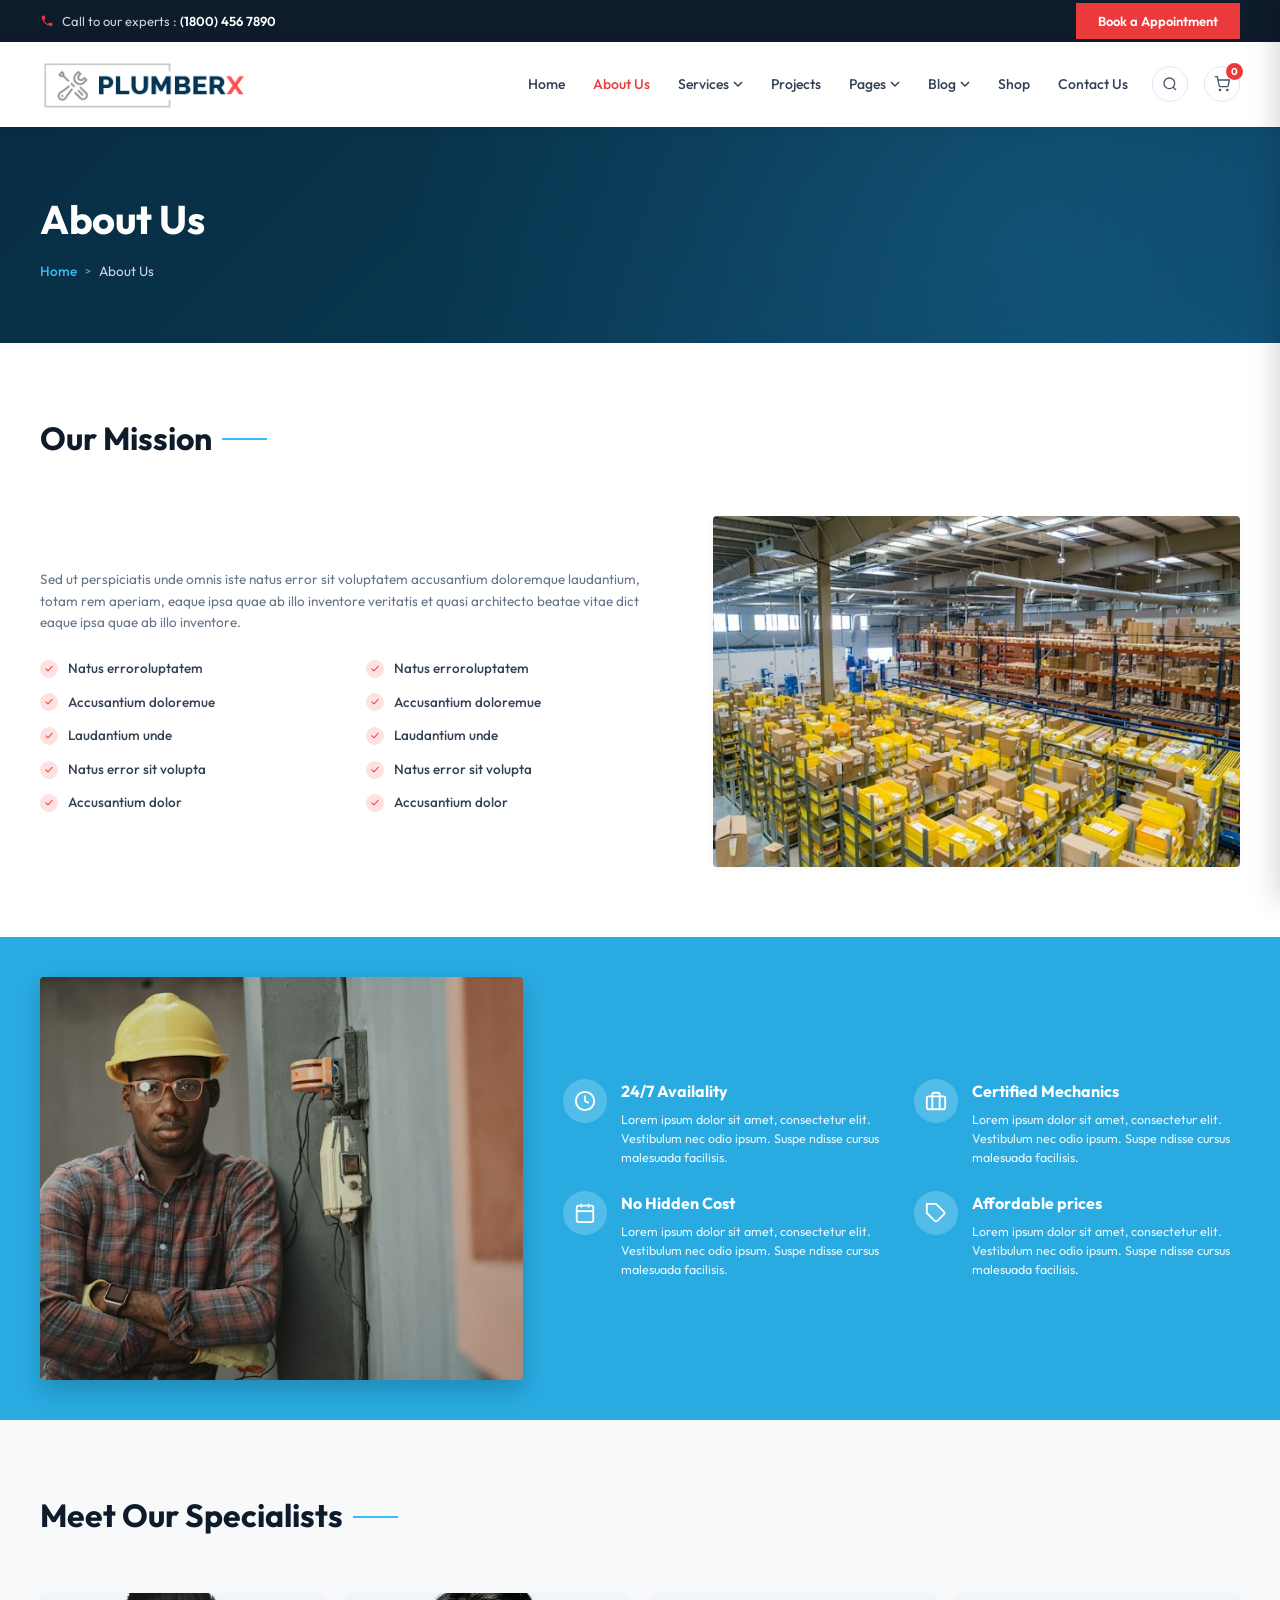
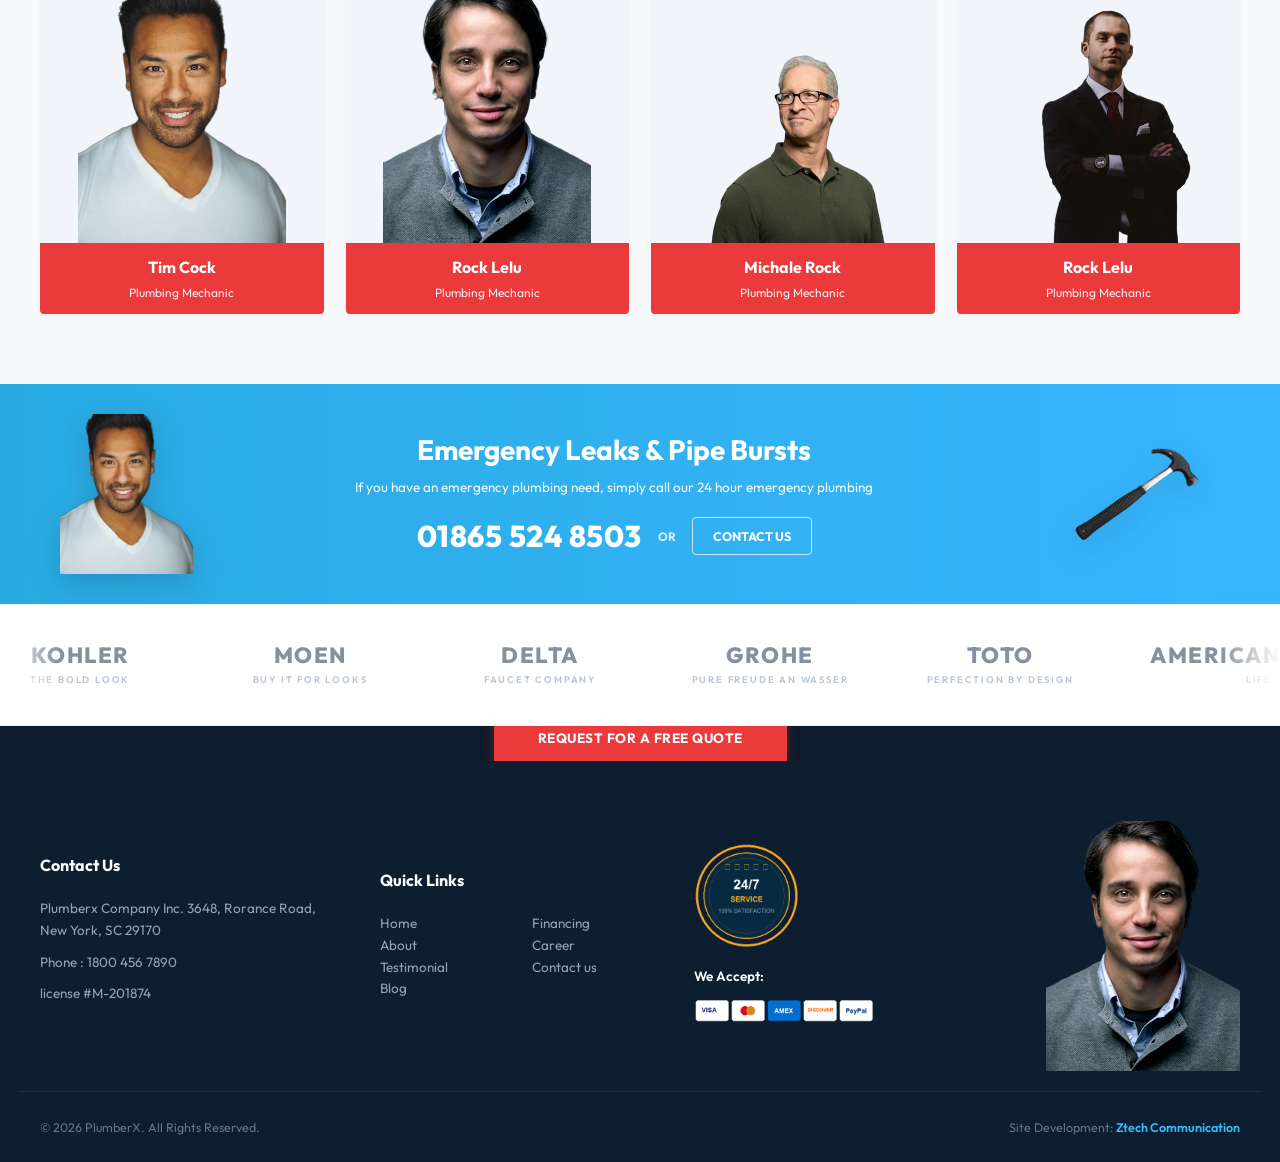
==== commit 61a051d3: "Enhance theme: smooth loop marquees for testimonials and partner logos, responsive blog layout, and " ====
--- a/about.html
+++ b/about.html
@@ -280,10 +280,82 @@
     </div>
   </section>
 
-  <!-- Partner Logos Strip -->
+  <!-- Partner Logos Strip (Smooth Infinite Loop) -->
   <section class="partner-logos-section">
-    <div class="container partner-logos-wrap">
-      <img src="assets/images/partner_logos.png?v=2027" alt="Trusted Partners" class="partner-logos-img">
+    <div class="partner-logos-marquee">
+      <div class="partner-logos-track">
+        <!-- Group 1 -->
+        <div class="partner-logos-group">
+          <div class="partner-brand-item">
+            <span class="partner-brand-name">KOHLER</span>
+            <span class="partner-brand-tag">THE BOLD LOOK</span>
+          </div>
+          <div class="partner-brand-item">
+            <span class="partner-brand-name">MOEN</span>
+            <span class="partner-brand-tag">BUY IT FOR LOOKS</span>
+          </div>
+          <div class="partner-brand-item">
+            <span class="partner-brand-name">DELTA</span>
+            <span class="partner-brand-tag">FAUCET COMPANY</span>
+          </div>
+          <div class="partner-brand-item">
+            <span class="partner-brand-name">GROHE</span>
+            <span class="partner-brand-tag">PURE FREUDE AN WASSER</span>
+          </div>
+          <div class="partner-brand-item">
+            <span class="partner-brand-name">TOTO</span>
+            <span class="partner-brand-tag">PERFECTION BY DESIGN</span>
+          </div>
+          <div class="partner-brand-item">
+            <span class="partner-brand-name">AMERICAN STANDARD</span>
+            <span class="partner-brand-tag">LIFE TESTED</span>
+          </div>
+          <div class="partner-brand-item">
+            <span class="partner-brand-name">RHEEM</span>
+            <span class="partner-brand-tag">DEGREE OF COMFORT</span>
+          </div>
+          <div class="partner-brand-item">
+            <span class="partner-brand-name">BRADFORD WHITE</span>
+            <span class="partner-brand-tag">BUILT TO BE THE BEST</span>
+          </div>
+        </div>
+
+        <!-- Group 2 (Duplicate for Seamless Infinite Loop) -->
+        <div class="partner-logos-group" aria-hidden="true">
+          <div class="partner-brand-item">
+            <span class="partner-brand-name">KOHLER</span>
+            <span class="partner-brand-tag">THE BOLD LOOK</span>
+          </div>
+          <div class="partner-brand-item">
+            <span class="partner-brand-name">MOEN</span>
+            <span class="partner-brand-tag">BUY IT FOR LOOKS</span>
+          </div>
+          <div class="partner-brand-item">
+            <span class="partner-brand-name">DELTA</span>
+            <span class="partner-brand-tag">FAUCET COMPANY</span>
+          </div>
+          <div class="partner-brand-item">
+            <span class="partner-brand-name">GROHE</span>
+            <span class="partner-brand-tag">PURE FREUDE AN WASSER</span>
+          </div>
+          <div class="partner-brand-item">
+            <span class="partner-brand-name">TOTO</span>
+            <span class="partner-brand-tag">PERFECTION BY DESIGN</span>
+          </div>
+          <div class="partner-brand-item">
+            <span class="partner-brand-name">AMERICAN STANDARD</span>
+            <span class="partner-brand-tag">LIFE TESTED</span>
+          </div>
+          <div class="partner-brand-item">
+            <span class="partner-brand-name">RHEEM</span>
+            <span class="partner-brand-tag">DEGREE OF COMFORT</span>
+          </div>
+          <div class="partner-brand-item">
+            <span class="partner-brand-name">BRADFORD WHITE</span>
+            <span class="partner-brand-tag">BUILT TO BE THE BEST</span>
+          </div>
+        </div>
+      </div>
     </div>
   </section>
 
--- a/css/style.css
+++ b/css/style.css
@@ -382,23 +382,26 @@
 .home-hero {
   position: relative;
   background: radial-gradient(circle at 75% 35%, #0e4c73 0%, #093751 55%, #052132 100%);
-  min-height: 600px;
-  display: flex;
-  align-items: center;
-  color: #ffffff;
-  padding: 50px 0 0;
+  min-height: 590px;
+  display: flex;
+  align-items: stretch;
+  color: #ffffff;
+  padding: 40px 0 0;
   overflow: hidden;
 }
 
 .hero-grid {
   display: grid;
-  grid-template-columns: 1.1fr 1fr 1.1fr;
-  align-items: center;
+  grid-template-columns: 1.15fr 1fr 1.15fr;
+  align-items: stretch;
   gap: 20px;
+  width: 100%;
 }
 
 .hero-text-col {
   z-index: 2;
+  align-self: center;
+  padding: 20px 0 35px;
 }
 
 .hero-subtitle {
@@ -447,12 +450,20 @@
   display: flex;
   justify-content: center;
   align-items: flex-end;
+  align-self: flex-end;
   z-index: 2;
+  margin-bottom: 0;
+  padding-bottom: 0;
+  line-height: 0;
+  position: relative;
 }
 
 .hero-plumber-img {
-  max-height: 540px;
-  object-fit: contain;
+  display: block;
+  max-height: 600px;
+  width: auto;
+  margin-bottom: 0;
+  vertical-align: bottom;
   filter: drop-shadow(0 15px 30px rgba(0, 0, 0, 0.4));
 }
 
@@ -460,6 +471,8 @@
   z-index: 2;
   display: flex;
   justify-content: flex-end;
+  align-self: center;
+  padding: 20px 0 35px;
 }
 
 .hero-quote-card {
@@ -1151,43 +1164,88 @@
 }
 
 /* ==========================================================================
-   Customer Testimonials (Navy Background)
+   Customer Testimonials (Navy Background with Smooth Infinite Loop)
    ========================================================================== */
 .testimonials-section {
   background-color: #12283e;
   color: #ffffff;
-  padding: 70px 0;
+  padding: 75px 0 85px;
   position: relative;
   overflow: hidden;
 }
 
 .testimonials-section .section-title {
   color: #ffffff;
+  margin-bottom: 8px;
 }
 
 .testimonials-section .section-subtitle {
   color: #94a3b8;
-}
-
-.testimonials-slider {
-  display: grid;
-  grid-template-columns: repeat(3, 1fr);
+  font-size: 15px;
+  margin-bottom: 38px;
+}
+
+/* Marquee Outer Container with Dynamic Edge Fades */
+.testimonials-marquee {
+  width: 100%;
+  overflow: hidden;
+  position: relative;
+  padding: 12px 0 24px;
+  cursor: grab;
+  user-select: none;
+  -webkit-user-select: none;
+  touch-action: pan-y;
+  mask-image: linear-gradient(to right, transparent 0, black 60px, black calc(100% - 60px), transparent 100%);
+  -webkit-mask-image: linear-gradient(to right, transparent 0, black 60px, black calc(100% - 60px), transparent 100%);
+}
+
+.testimonials-marquee:active {
+  cursor: grabbing;
+}
+
+/* Moving Track */
+.testimonials-track {
+  display: flex;
+  width: max-content;
+  will-change: transform;
+  animation: smoothTestimonialScroll 40s linear infinite;
+}
+
+/* Groups of cards (identical pair for seamless infinite loop) */
+.testimonials-group {
+  display: flex;
+  flex-shrink: 0;
   gap: 24px;
-}
-
+  padding-right: 24px;
+}
+
+/* Individual Testimonial Card */
 .testimonial-card {
+  width: 380px;
+  max-width: 85vw;
+  flex-shrink: 0;
   background-color: #ffffff;
   color: var(--text-dark);
-  padding: 30px;
-  border-radius: var(--radius-sm);
-  box-shadow: 0 10px 25px rgba(0, 0, 0, 0.2);
+  padding: 26px 24px;
+  border-radius: var(--radius-sm, 6px);
+  box-shadow: 0 10px 30px rgba(0, 0, 0, 0.25);
+  display: flex;
+  flex-direction: column;
+  justify-content: space-between;
+  transition: transform 0.3s cubic-bezier(0.16, 1, 0.3, 1), box-shadow 0.3s ease;
+  position: relative;
+}
+
+.testimonial-card:hover {
+  transform: translateY(-5px);
+  box-shadow: 0 16px 36px rgba(0, 0, 0, 0.35);
 }
 
 .testimonial-header {
   display: flex;
   align-items: center;
   gap: 14px;
-  margin-bottom: 16px;
+  margin-bottom: 12px;
 }
 
 .testimonial-avatar {
@@ -1196,24 +1254,231 @@
   border-radius: 50%;
   object-fit: cover;
   border: 2px solid var(--accent-red);
+  box-shadow: 0 4px 10px rgba(230, 57, 70, 0.2);
+  flex-shrink: 0;
+}
+
+.testimonial-info {
+  flex-grow: 1;
+  min-width: 0;
 }
 
 .testimonial-author-name {
-  font-size: 15px;
+  font-size: 16px;
   font-weight: 700;
   color: var(--primary-navy);
+  margin-bottom: 2px;
+  line-height: 1.2;
+  white-space: nowrap;
+  overflow: hidden;
+  text-overflow: ellipsis;
 }
 
 .testimonial-author-status {
   font-size: 12px;
-  color: #38bdf8;
+  color: #0284c7;
   font-style: italic;
+  font-weight: 500;
+  display: block;
+  white-space: nowrap;
+  overflow: hidden;
+  text-overflow: ellipsis;
+}
+
+.testimonial-stars {
+  display: flex;
+  align-items: center;
+  gap: 3px;
+  margin-bottom: 12px;
+  color: #f59e0b;
+  font-size: 14px;
+  line-height: 1;
 }
 
 .testimonial-text {
-  font-size: 12.5px;
-  color: var(--text-gray);
-  line-height: 1.6;
+  font-size: 12.8px;
+  color: #475569;
+  line-height: 1.65;
+  margin: 0;
+  flex-grow: 1;
+}
+
+.testimonial-footer {
+  margin-top: 16px;
+  padding-top: 12px;
+  border-top: 1px solid #f1f5f9;
+  display: flex;
+  align-items: center;
+  justify-content: space-between;
+  gap: 8px;
+  font-size: 11.5px;
+  color: #94a3b8;
+}
+
+.testimonial-verified {
+  display: inline-flex;
+  align-items: center;
+  gap: 5px;
+  color: #10b981;
+  font-weight: 600;
+  flex-shrink: 0;
+}
+
+.testimonial-verified svg {
+  width: 14px;
+  height: 14px;
+}
+
+.testimonial-location {
+  white-space: nowrap;
+  overflow: hidden;
+  text-overflow: ellipsis;
+}
+
+/* Infinite marquee keyframe */
+@keyframes smoothTestimonialScroll {
+  0% {
+    transform: translateX(0);
+  }
+  100% {
+    transform: translateX(-50%);
+  }
+}
+
+/* Pause animation on hover, active touch, or focus */
+.testimonials-marquee:hover .testimonials-track,
+.testimonials-marquee:active .testimonials-track,
+.testimonials-marquee:focus-within .testimonials-track {
+  animation-play-state: paused;
+}
+
+/* Responsiveness: Tablets (768px - 1024px) */
+@media (max-width: 1024px) {
+  .testimonials-section {
+    padding: 60px 0 70px;
+  }
+  .testimonials-marquee {
+    mask-image: linear-gradient(to right, transparent 0, black 40px, black calc(100% - 40px), transparent 100%);
+    -webkit-mask-image: linear-gradient(to right, transparent 0, black 40px, black calc(100% - 40px), transparent 100%);
+  }
+  .testimonials-track {
+    animation-duration: 35s;
+  }
+  .testimonial-card {
+    width: 330px;
+    padding: 22px 20px;
+  }
+  .testimonials-group {
+    gap: 20px;
+    padding-right: 20px;
+  }
+  .testimonial-avatar {
+    width: 44px;
+    height: 44px;
+  }
+  .testimonial-author-name {
+    font-size: 15px;
+  }
+  .testimonial-text {
+    font-size: 12.2px;
+  }
+}
+
+/* Responsiveness: Mobile (481px - 767px) */
+@media (max-width: 767px) {
+  .testimonials-section {
+    padding: 50px 0 60px;
+  }
+  .testimonials-section .section-subtitle {
+    font-size: 14px;
+    margin-bottom: 28px;
+  }
+  .testimonials-marquee {
+    padding: 10px 0 20px;
+    mask-image: linear-gradient(to right, transparent 0, black 24px, black calc(100% - 24px), transparent 100%);
+    -webkit-mask-image: linear-gradient(to right, transparent 0, black 24px, black calc(100% - 24px), transparent 100%);
+  }
+  .testimonials-track {
+    animation-duration: 28s;
+  }
+  .testimonial-card {
+    width: 290px;
+    padding: 18px 16px;
+  }
+  .testimonials-group {
+    gap: 16px;
+    padding-right: 16px;
+  }
+  .testimonial-avatar {
+    width: 40px;
+    height: 40px;
+  }
+  .testimonial-author-name {
+    font-size: 14.5px;
+  }
+  .testimonial-author-status {
+    font-size: 11.5px;
+  }
+  .testimonial-text {
+    font-size: 11.8px;
+    line-height: 1.55;
+  }
+  .testimonial-footer {
+    font-size: 11px;
+    margin-top: 14px;
+    padding-top: 10px;
+  }
+}
+
+/* Responsiveness: Small Mobile (320px - 480px) */
+@media (max-width: 480px) {
+  .testimonials-section {
+    padding: 42px 0 48px;
+  }
+  .testimonials-section .section-subtitle {
+    font-size: 13px;
+    margin-bottom: 22px;
+  }
+  .testimonials-marquee {
+    mask-image: linear-gradient(to right, transparent 0, black 16px, black calc(100% - 16px), transparent 100%);
+    -webkit-mask-image: linear-gradient(to right, transparent 0, black 16px, black calc(100% - 16px), transparent 100%);
+  }
+  .testimonials-track {
+    animation-duration: 24s;
+  }
+  .testimonial-card {
+    width: 260px;
+    padding: 16px 14px;
+    border-radius: 6px;
+  }
+  .testimonials-group {
+    gap: 14px;
+    padding-right: 14px;
+  }
+  .testimonial-avatar {
+    width: 36px;
+    height: 36px;
+    border-width: 1.5px;
+  }
+  .testimonial-author-name {
+    font-size: 14px;
+  }
+  .testimonial-author-status {
+    font-size: 11px;
+  }
+  .testimonial-stars {
+    font-size: 12px;
+    margin-bottom: 8px;
+  }
+  .testimonial-text {
+    font-size: 11px;
+    line-height: 1.5;
+  }
+  .testimonial-footer {
+    font-size: 10.5px;
+    flex-wrap: wrap;
+    gap: 4px;
+  }
 }
 
 /* ==========================================================================
@@ -1311,7 +1576,7 @@
 
 .home-blog-grid {
   display: grid;
-  grid-template-columns: 1fr 1fr 1fr;
+  grid-template-columns: repeat(3, 1fr);
   gap: 24px;
 }
 
@@ -1320,7 +1585,9 @@
   border-radius: var(--radius-sm);
   overflow: hidden;
   background-color: #ffffff;
-  transition: transform 0.2s ease, box-shadow 0.2s ease;
+  display: flex;
+  flex-direction: column;
+  transition: transform 0.25s ease, box-shadow 0.25s ease;
 }
 
 .blog-card-home:hover {
@@ -1331,6 +1598,7 @@
 .blog-card-home .card-img-wrap {
   height: 200px;
   overflow: hidden;
+  position: relative;
 }
 
 .blog-card-home .card-img-wrap img {
@@ -1346,6 +1614,9 @@
 
 .blog-card-home .card-body {
   padding: 20px;
+  display: flex;
+  flex-direction: column;
+  flex-grow: 1;
 }
 
 .blog-card-home .card-title {
@@ -1356,6 +1627,11 @@
   line-height: 1.35;
 }
 
+.blog-card-home .card-title a {
+  color: inherit;
+  transition: color 0.2s ease;
+}
+
 .blog-card-home .card-title a:hover {
   color: var(--accent-red);
 }
@@ -1363,8 +1639,9 @@
 .blog-card-home .card-desc {
   font-size: 12.5px;
   color: var(--text-gray);
-  line-height: 1.5;
+  line-height: 1.55;
   margin-bottom: 14px;
+  flex-grow: 1;
 }
 
 .blog-card-home .card-footer {
@@ -1374,11 +1651,13 @@
   font-size: 12px;
   border-top: 1px solid var(--border-light);
   padding-top: 12px;
+  margin-top: auto;
 }
 
 .read-more-link {
   color: var(--accent-red);
   font-weight: 600;
+  transition: text-decoration 0.2s ease;
 }
 
 .read-more-link:hover {
@@ -1393,20 +1672,26 @@
   display: flex;
   flex-direction: column;
   gap: 16px;
+  justify-content: space-between;
 }
 
 .blog-list-item-home {
-  padding: 16px;
+  padding: 18px 20px;
   background-color: #f8fafc;
   border-radius: var(--radius-sm);
   border-left: 3px solid transparent;
   transition: all 0.2s ease;
+  display: flex;
+  flex-direction: column;
+  justify-content: center;
+  flex-grow: 1;
 }
 
 .blog-list-item-home:hover {
   border-left-color: var(--accent-red);
   background-color: #ffffff;
   box-shadow: var(--shadow-sm);
+  transform: translateX(3px);
 }
 
 .blog-list-item-home .card-title {
@@ -1414,39 +1699,292 @@
   font-weight: 700;
   color: var(--primary-navy);
   margin-bottom: 6px;
+  line-height: 1.35;
+}
+
+.blog-list-item-home .card-title a {
+  color: inherit;
+  transition: color 0.2s ease;
+}
+
+.blog-list-item-home .card-title a:hover {
+  color: var(--accent-red);
 }
 
 .blog-list-item-home .card-desc {
   font-size: 12px;
   color: var(--text-gray);
   margin-bottom: 8px;
+  line-height: 1.45;
+}
+
+.blog-list-item-home .blog-date {
+  font-size: 11.5px;
+}
+
+/* Responsiveness: Tablets (768px - 1024px) */
+@media (max-width: 1024px) {
+  .home-blog-section {
+    padding: 55px 0;
+  }
+  .home-blog-grid {
+    grid-template-columns: repeat(2, 1fr);
+    gap: 20px;
+  }
+  .blog-list-sidebar-home {
+    grid-column: 1 / -1;
+    display: grid;
+    grid-template-columns: repeat(3, 1fr);
+    gap: 16px;
+  }
+  .blog-list-item-home {
+    padding: 16px;
+  }
+}
+
+/* Responsiveness: Mobile (576px - 767px) */
+@media (max-width: 767px) {
+  .home-blog-section {
+    padding: 45px 0;
+  }
+  .home-blog-grid {
+    grid-template-columns: 1fr;
+    gap: 18px;
+  }
+  .blog-card-home .card-img-wrap {
+    height: 210px;
+  }
+  .blog-list-sidebar-home {
+    grid-column: auto;
+    display: flex;
+    flex-direction: column;
+    gap: 14px;
+  }
+  .blog-list-item-home {
+    padding: 16px;
+  }
+}
+
+/* Responsiveness: Compact Mobile (320px - 575px) */
+@media (max-width: 575px) {
+  .home-blog-section {
+    padding: 38px 0;
+  }
+  .blog-card-home .card-img-wrap {
+    height: 175px;
+  }
+  .blog-card-home .card-body {
+    padding: 16px 14px;
+  }
+  .blog-card-home .card-title {
+    font-size: 15px;
+  }
+  .blog-card-home .card-desc {
+    font-size: 12px;
+  }
+  .blog-card-home .card-footer {
+    font-size: 11px;
+    padding-top: 10px;
+  }
+  .blog-list-item-home {
+    padding: 14px 12px;
+  }
+  .blog-list-item-home .card-title {
+    font-size: 13.5px;
+  }
+  .blog-list-item-home .card-desc {
+    font-size: 11.5px;
+  }
 }
 
 /* ==========================================================================
-   Partner Logos Section
+   Partner Logos Section (Smooth Infinite Loop)
    ========================================================================== */
 .partner-logos-section {
-  padding: 35px 0;
+  padding: 38px 0;
   background-color: #ffffff;
   border-top: 1px solid var(--border-light);
   border-bottom: 1px solid var(--border-light);
-}
-
-.partner-logos-wrap {
-  display: flex;
+  position: relative;
+  overflow: hidden;
+}
+
+.partner-logos-marquee {
+  width: 100%;
+  overflow: hidden;
+  position: relative;
+  cursor: grab;
+  user-select: none;
+  -webkit-user-select: none;
+  touch-action: pan-y;
+  mask-image: linear-gradient(to right, transparent 0, black 60px, black calc(100% - 60px), transparent 100%);
+  -webkit-mask-image: linear-gradient(to right, transparent 0, black 60px, black calc(100% - 60px), transparent 100%);
+}
+
+.partner-logos-marquee:active {
+  cursor: grabbing;
+}
+
+.partner-logos-track {
+  display: flex;
+  width: max-content;
+  will-change: transform;
+  animation: partnerLogosScroll 32s linear infinite;
+}
+
+.partner-logos-group {
+  display: flex;
+  align-items: center;
+  gap: 70px;
+  padding-right: 70px;
+  flex-shrink: 0;
+}
+
+.partner-brand-item {
+  display: flex;
+  flex-direction: column;
+  align-items: center;
   justify-content: center;
-  align-items: center;
-}
-
-.partner-logos-img {
-  max-width: 100%;
-  height: auto;
-  opacity: 0.85;
-  transition: opacity 0.2s ease;
-}
-
-.partner-logos-img:hover {
+  text-align: center;
+  min-width: 160px;
+  cursor: pointer;
+  opacity: 0.65;
+  transition: opacity 0.25s ease, transform 0.25s ease;
+}
+
+.partner-brand-item:hover,
+.partner-brand-item:active {
   opacity: 1;
+  transform: translateY(-2px);
+}
+
+.partner-brand-name {
+  font-size: 22px;
+  font-weight: 800;
+  letter-spacing: 1.5px;
+  color: #475569;
+  line-height: 1.1;
+  text-transform: uppercase;
+  transition: color 0.25s ease;
+}
+
+.partner-brand-item:hover .partner-brand-name,
+.partner-brand-item:active .partner-brand-name {
+  color: var(--primary-navy);
+}
+
+.partner-brand-tag {
+  font-size: 9.5px;
+  font-weight: 600;
+  letter-spacing: 1.8px;
+  color: #94a3b8;
+  margin-top: 5px;
+  text-transform: uppercase;
+}
+
+@keyframes partnerLogosScroll {
+  0% {
+    transform: translateX(0);
+  }
+  100% {
+    transform: translateX(-50%);
+  }
+}
+
+/* Pause animation on hover, active touch, or focus */
+.partner-logos-marquee:hover .partner-logos-track,
+.partner-logos-marquee:active .partner-logos-track,
+.partner-logos-marquee:focus-within .partner-logos-track {
+  animation-play-state: paused;
+}
+
+/* Responsiveness: Tablets (768px - 1024px) */
+@media (max-width: 1024px) {
+  .partner-logos-section {
+    padding: 30px 0;
+  }
+  .partner-logos-marquee {
+    mask-image: linear-gradient(to right, transparent 0, black 40px, black calc(100% - 40px), transparent 100%);
+    -webkit-mask-image: linear-gradient(to right, transparent 0, black 40px, black calc(100% - 40px), transparent 100%);
+  }
+  .partner-logos-track {
+    animation-duration: 26s;
+  }
+  .partner-logos-group {
+    gap: 50px;
+    padding-right: 50px;
+  }
+  .partner-brand-item {
+    min-width: 135px;
+  }
+  .partner-brand-name {
+    font-size: 19px;
+    letter-spacing: 1.3px;
+  }
+  .partner-brand-tag {
+    font-size: 8.5px;
+    letter-spacing: 1.5px;
+  }
+}
+
+/* Responsiveness: Mobile (481px - 767px) */
+@media (max-width: 767px) {
+  .partner-logos-section {
+    padding: 24px 0;
+  }
+  .partner-logos-marquee {
+    mask-image: linear-gradient(to right, transparent 0, black 22px, black calc(100% - 22px), transparent 100%);
+    -webkit-mask-image: linear-gradient(to right, transparent 0, black 22px, black calc(100% - 22px), transparent 100%);
+  }
+  .partner-logos-track {
+    animation-duration: 22s;
+  }
+  .partner-logos-group {
+    gap: 36px;
+    padding-right: 36px;
+  }
+  .partner-brand-item {
+    min-width: 110px;
+  }
+  .partner-brand-name {
+    font-size: 16px;
+    letter-spacing: 1.1px;
+  }
+  .partner-brand-tag {
+    font-size: 8px;
+    letter-spacing: 1.2px;
+    margin-top: 3px;
+  }
+}
+
+/* Responsiveness: Small Mobile (320px - 480px) */
+@media (max-width: 480px) {
+  .partner-logos-section {
+    padding: 18px 0;
+  }
+  .partner-logos-marquee {
+    mask-image: linear-gradient(to right, transparent 0, black 14px, black calc(100% - 14px), transparent 100%);
+    -webkit-mask-image: linear-gradient(to right, transparent 0, black 14px, black calc(100% - 14px), transparent 100%);
+  }
+  .partner-logos-track {
+    animation-duration: 18s;
+  }
+  .partner-logos-group {
+    gap: 28px;
+    padding-right: 28px;
+  }
+  .partner-brand-item {
+    min-width: 90px;
+  }
+  .partner-brand-name {
+    font-size: 14px;
+    letter-spacing: 0.8px;
+  }
+  .partner-brand-tag {
+    font-size: 7.5px;
+    letter-spacing: 0.9px;
+    margin-top: 2px;
+  }
 }
 
 /* ==========================================================================
@@ -2083,12 +2621,17 @@
   font-weight: 600;
   color: #64748b;
   cursor: pointer;
-  padding: 6px 10px;
+  padding: 8px 14px;
   position: relative;
-  transition: color 0.2s ease;
-}
-
-.gallery-filter-btn:hover,
+  transition: color 0.25s ease, transform 0.2s ease;
+  border-radius: 4px;
+}
+
+.gallery-filter-btn:hover {
+  color: var(--cyan);
+  transform: translateY(-1px);
+}
+
 .gallery-filter-btn.active {
   color: var(--cyan);
 }
@@ -2101,12 +2644,24 @@
   right: 10px;
   height: 2px;
   background-color: var(--cyan);
+  border-radius: 2px;
+  animation: filterLineGrow 0.3s cubic-bezier(0.16, 1, 0.3, 1);
+}
+
+@keyframes filterLineGrow {
+  from {
+    transform: scaleX(0);
+  }
+  to {
+    transform: scaleX(1);
+  }
 }
 
 .gallery-grid-9 {
   display: grid;
   grid-template-columns: repeat(3, 1fr);
   gap: 24px;
+  position: relative;
 }
 
 .gallery-card {
@@ -2115,6 +2670,8 @@
   overflow: hidden;
   height: 210px;
   box-shadow: var(--shadow-sm);
+  background-color: #f1f5f9;
+  will-change: transform, opacity;
 }
 
 .gallery-card img {
@@ -2310,24 +2867,41 @@
    Shop Page
    ========================================================================== */
 .shop-hero-section {
-  background: linear-gradient(135deg, #093751 0%, #062b3f 100%);
-  color: #ffffff;
-  padding: 50px 0;
+  background: radial-gradient(circle at 75% 45%, #0e4c73 0%, #093751 55%, #052132 100%);
+  color: #ffffff;
+  padding: 60px 0 30px;
   position: relative;
   overflow: hidden;
 }
 
 .shop-hero-grid {
   display: grid;
-  grid-template-columns: 1fr 1fr;
-  gap: 30px;
-  align-items: center;
+  grid-template-columns: 1.1fr 1fr;
+  gap: 36px;
+  align-items: center;
+}
+
+.shop-hero-img-col {
+  display: flex;
+  justify-content: center;
+  align-items: center;
+  position: relative;
+  padding: 10px 0;
 }
 
 .shop-hero-toilet-img {
-  max-height: 380px;
+  display: block;
+  max-width: 100%;
+  width: auto;
+  max-height: 460px;
   object-fit: contain;
   margin: 0 auto;
+  filter: drop-shadow(0 20px 35px rgba(0, 0, 0, 0.4));
+  transition: transform 0.3s ease;
+}
+
+.shop-hero-toilet-img:hover {
+  transform: translateY(-4px) scale(1.01);
 }
 
 .btn-shop-hero {
@@ -3249,6 +3823,23 @@
   .shop-hero-grid, .blog-grid-layout, .contact-grid, .price-cards-grid {
     grid-template-columns: 1fr;
   }
+  .shop-hero-section {
+    padding: 40px 0 30px;
+    text-align: center;
+  }
+  .shop-hero-text h1 {
+    font-size: 34px !important;
+  }
+  .shop-hero-text div,
+  .shop-hero-text p {
+    margin-left: auto;
+    margin-right: auto;
+  }
+  .shop-hero-toilet-img {
+    max-height: 320px;
+    max-width: 90%;
+    margin-top: 15px;
+  }
   .services-tab-layout {
     grid-template-columns: 1fr;
   }
